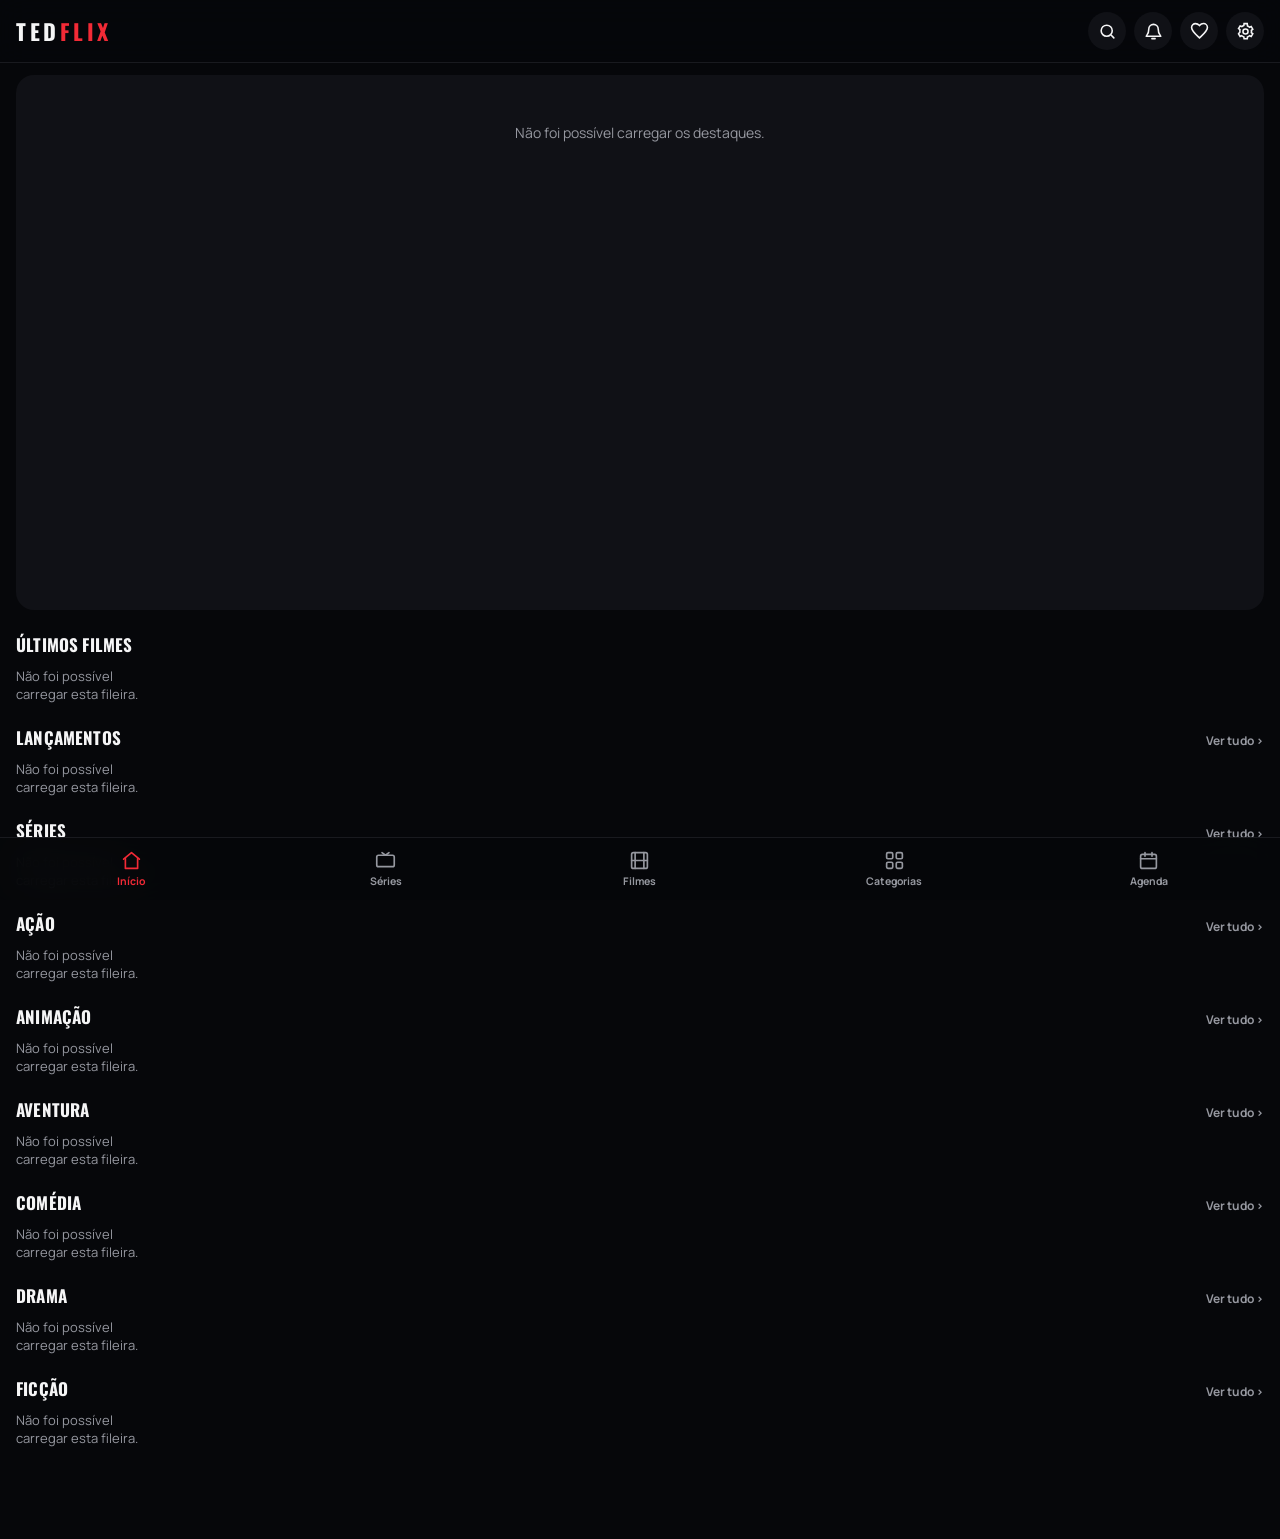
==== app/src/main/assets/tedflix/index.html @ ce9824b5 "fix: preserve active profile and clarify episode auth errors" ====
<!doctype html>
<html lang="pt-BR">
<head>
<meta charset="utf-8" />
<meta name="viewport" content="width=device-width, initial-scale=1, viewport-fit=cover" />
<title>TEDFLIX — Filmes e séries online</title>
<meta name="description" content="Assista filmes e séries online no TEDFLIX: catálogo completo, lançamentos, agenda de episódios e player rápido." />
<meta property="og:title" content="TEDFLIX — Filmes e séries online" />
<meta property="og:description" content="Catálogo completo de filmes e séries, lançamentos e agenda de episódios." />
<meta property="og:type" content="website" />
<meta name="twitter:card" content="summary_large_image" />
<meta name="theme-color" content="#0a0a0c" />
<link rel="icon" href="assets/logo/logo.png" />

<link rel="preconnect" href="https://image.tmdb.org" crossorigin />
<link rel="preconnect" href="https://novelasflix.video" crossorigin />
<link rel="preconnect" href="https://tedtv.onrender.com" crossorigin />
<link rel="preconnect" href="https://fonts.gstatic.com" crossorigin />
<link rel="stylesheet" href="https://fonts.googleapis.com/css2?family=Oswald:wght@500;600;700&family=Manrope:wght@400;500;700;800&display=swap" />
<!-- Player nativo (js/components/player.js): motor hls.js carregado sob demanda direto de cdn.jsdelivr.net -->
<link rel="preconnect" href="https://cdn.jsdelivr.net" crossorigin />

<link rel="stylesheet" href="css/style.css?v=20260820-7" />
</head>
<body>
  <header class="topbar" id="topbar">
    <a class="brand" href="#/" aria-label="TEDFLIX">
      <span>TED</span><b>FLIX</b>
    </a>
    <div class="topbar-acoes">
      <a class="icon-btn" href="#/busca" aria-label="Buscar">
        <svg viewBox="0 0 24 24" aria-hidden="true"><circle cx="11" cy="11" r="7"/><path d="M20 20l-3.2-3.2"/></svg>
      </a>
      <button class="icon-btn" type="button" aria-label="Notificações" title="Notificações" onclick="window.AndroidPlayer?.openNotifications?.()">
        <svg viewBox="0 0 24 24" aria-hidden="true"><path d="M18 9a6 6 0 0 0-12 0c0 7-3 7-3 9h18c0-2-3-2-3-9M10 21h4"/></svg>
        <span id="notif-badge" class="topbar-badge" aria-hidden="true"></span>
      </button>
      <button class="icon-btn" type="button" aria-label="Favoritos" title="Favoritos" onclick="window.AndroidPlayer?.openFavorites?.()">
        <svg viewBox="0 0 24 24" aria-hidden="true"><path d="m12 20-1.4-1.3C5.6 14.2 2 10.9 2 6.9A4.9 4.9 0 0 1 6.9 2c1.9 0 3.7.9 5.1 2.4A6.7 6.7 0 0 1 17.1 2 4.9 4.9 0 0 1 22 6.9c0 4-3.6 7.3-8.6 11.8L12 20Z"/></svg>
        <span id="fav-badge" class="topbar-badge" aria-hidden="true"></span>
      </button>
      <a class="icon-btn" href="#/config" aria-label="Configurações">
        <svg viewBox="0 0 24 24" aria-hidden="true"><circle cx="12" cy="12" r="3.2"/><path d="M19.4 13.5a7.7 7.7 0 0 0 0-3l1.8-1.4-2-3.4-2.1.9a7.7 7.7 0 0 0-2.6-1.5L14.2 2h-4l-.3 2.3a7.7 7.7 0 0 0-2.6 1.5l-2.1-.9-2 3.4 1.8 1.4a7.7 7.7 0 0 0 0 3L3.2 14.9l2 3.4 2.1-.9a7.7 7.7 0 0 0 2.6 1.5l.3 2.3h4l.3-2.3a7.7 7.7 0 0 0 2.6-1.5l2.1.9 2-3.4z"/></svg>
      </a>
    </div>

  </header>

  <main id="app" class="app"></main>

  <nav class="tabbar" id="tabbar"></nav>

  <script type="module" src="js/app.js?v=20260820-7"></script>
</body>
</html>
---- app/src/main/assets/tedflix/css/style.css ----
/* TEDFLIX — design system (vanilla)
   Cinema escuro, acento vermelho quente, tipografia condensada. */

:root {
  --radius: 0.9rem;
  --background: oklch(0.13 0.008 275);
  --foreground: oklch(0.97 0.002 275);
  --surface: oklch(0.18 0.01 275);
  --surface-2: oklch(0.23 0.012 275);
  --muted-foreground: oklch(0.68 0.012 275);
  --primary: oklch(0.62 0.23 25);
  --primary-fg: oklch(0.99 0 0);
  --border: oklch(0.28 0.012 275);
  --gold: oklch(0.83 0.15 85);
  --font-display: "Oswald", ui-sans-serif, system-ui, sans-serif;
  --font-sans: "Manrope", ui-sans-serif, system-ui, sans-serif;
  color-scheme: dark;
}

*,
*::before,
*::after { box-sizing: border-box; }

* { margin: 0; padding: 0; }

html { width: 100%; max-width: 100%; overflow-x: hidden; scroll-behavior: smooth; -webkit-text-size-adjust: 100%; }

body {
  width: 100%; max-width: 100%;
  background: var(--background);
  color: var(--foreground);
  font-family: var(--font-sans);
  -webkit-font-smoothing: antialiased;
  overflow-x: hidden;
  padding-bottom: calc(64px + env(safe-area-inset-bottom));
}

h1, h2, h3 { font-family: var(--font-display); letter-spacing: 0.01em; }
a { color: inherit; text-decoration: none; }
button { font: inherit; color: inherit; background: none; border: 0; cursor: pointer; }
img { display: block; max-width: 100%; }

/* ---------- topo ---------- */
.topbar {
  position: sticky; top: 0; z-index: 40;
  display: flex; align-items: center; justify-content: space-between;
  gap: 12px; width: 100%; min-width: 0; padding: 12px 16px;
  overflow: hidden;
  background: color-mix(in oklab, var(--background) 80%, transparent);
  backdrop-filter: blur(14px);
  border-bottom: 1px solid color-mix(in oklab, var(--border) 60%, transparent);
}
.brand { flex: 0 1 auto; min-width: 0; overflow: hidden; font-family: var(--font-display); font-size: 22px; font-weight: 700; letter-spacing: 0.16em; white-space: nowrap; }
.brand b { color: var(--primary); }
 .icon-btn {
  position: relative; display: grid; place-items: center; width: 38px; height: 38px;
  border-radius: 999px; background: var(--surface);
}

.icon-btn svg { width: 19px; height: 19px; fill: none; stroke: currentColor; stroke-width: 2; stroke-linecap: round; }
.topbar-badge {
  position: absolute; top: -4px; right: -4px; z-index: 1;
  display: none; min-width: 16px; height: 16px; padding: 0 4px;
  align-items: center; justify-content: center;
  border: 2px solid var(--background); border-radius: 999px;
  background: var(--primary); color: #fff;
  font-size: 9px; line-height: 1; font-weight: 800;
  box-sizing: border-box; pointer-events: none;
}
.topbar-badge.visible { display: flex; }

/* ---------- navegação inferior ---------- */
.tabbar {
  position: fixed; left: 0; right: 0; bottom: 0; z-index: 50;
  display: grid; grid-auto-flow: column; grid-auto-columns: 1fr;
  padding: 6px 4px calc(6px + env(safe-area-inset-bottom));
  background: color-mix(in oklab, var(--background) 88%, transparent);
  backdrop-filter: blur(16px);
  border-top: 1px solid color-mix(in oklab, var(--border) 60%, transparent);
}
.tabbar a {
  display: grid; justify-items: center; gap: 3px;
  padding: 6px 2px; font-size: 10.5px; font-weight: 700;
  color: var(--muted-foreground);
}
.tabbar a svg { width: 21px; height: 21px; fill: none; stroke: currentColor; stroke-width: 1.9; stroke-linecap: round; stroke-linejoin: round; }
.tabbar a.active { color: var(--primary); }

/* ---------- layout ---------- */
.app { min-height: 60vh; }
.page { padding-bottom: 28px; }
.pad { padding-inline: 16px; }
.section { margin-top: 22px; }
.section-head {
  display: flex; align-items: baseline; justify-content: space-between;
  gap: 12px; padding: 0 16px 10px;
}
.section-head h2 { font-size: 17px; text-transform: uppercase; }
.section-head a { font-size: 12px; font-weight: 700; color: var(--muted-foreground); }
.page-title { font-size: 24px; text-transform: uppercase; padding: 18px 16px 4px; }
.sub { color: var(--muted-foreground); font-size: 13px; }

/* ---------- rail ---------- */
.rail {
  display: flex; gap: 12px; overflow-x: auto; overflow-y: hidden; padding-inline: 16px;
  scroll-snap-type: x proximity; -webkit-overflow-scrolling: touch;
  overscroll-behavior-x: contain; touch-action: pan-x pan-y;
  cursor: grab; user-select: none; -webkit-user-select: none; scrollbar-width: none;
}
.rail::-webkit-scrollbar { display: none; }
.rail:active { cursor: grabbing; }
.rail > * { scroll-snap-align: start; flex: 0 0 118px; width: 118px; min-width: 0; }
@media (min-width: 700px) { .rail > * { flex-basis: 150px; width: 150px; } }

/* ---------- card ---------- */
.card { display: block; width: 100%; }
.card .thumb {
  position: relative; aspect-ratio: 2 / 3; width: 100%;
  overflow: hidden; border-radius: 12px; background: var(--surface);
}
 .card img { width: 100%; height: 100%; object-fit: cover; opacity: 0; transition: opacity 0.3s; }
 .card img.on { opacity: 1; }
.progress-track {
  position: absolute; left: 7px; right: 7px; bottom: 7px; height: 4px;
  overflow: hidden; border-radius: 99px; background: rgba(255,255,255,.35); z-index: 2;
}
.progress-value {
  display: block; height: 100%; border-radius: inherit; background: var(--primary);
}
.card:active .thumb { transform: scale(0.98); }
.card .nome { margin-top: 6px; font-size: 13px; font-weight: 700; line-height: 1.2; }
.card .meta { font-size: 11px; color: var(--muted-foreground); }
.card .nome, .card .meta { overflow: hidden; text-overflow: ellipsis; white-space: nowrap; }
.badge {
  position: absolute; left: 6px; top: 6px; display: flex; align-items: center; gap: 4px;
  padding: 2px 6px; border-radius: 7px; font-size: 11px; font-weight: 800;
  background: color-mix(in oklab, var(--background) 75%, transparent); backdrop-filter: blur(6px);
}
.badge svg { width: 11px; height: 11px; fill: var(--gold); stroke: none; }

/* ---------- grid ---------- */
.grid {
  display: grid; gap: 14px 10px; padding-inline: 16px;
  grid-template-columns: repeat(auto-fill, minmax(104px, 1fr));
}
.vgrid { position: relative; }
.vgrid-inner { position: absolute; inset-inline: 0; top: 0; }

/* ---------- hero ---------- */
.hero { position: relative; margin: 12px 16px 0; border-radius: 18px; overflow: hidden; aspect-ratio: 16 / 11; background: var(--surface); touch-action: pan-x pan-y; user-select: none; cursor: grab; }
.hero:active { cursor: grabbing; }
@media (min-width: 700px) { .hero { aspect-ratio: 21 / 9; } }
.hero img { position: absolute; inset: 0; width: 100%; height: 100%; object-fit: cover; }
.hero .veil { position: absolute; inset: 0; background: linear-gradient(to top, oklch(0.13 0.008 275 / 0.96) 6%, oklch(0.13 0.008 275 / 0.25) 60%, transparent); }
.hero .info { position: absolute; left: 0; right: 0; bottom: 0; padding: 16px; }
.hero h1 { font-size: 26px; line-height: 1.05; text-transform: uppercase; }
.hero p { margin-top: 6px; font-size: 12.5px; color: var(--muted-foreground); display: -webkit-box; -webkit-line-clamp: 2; -webkit-box-orient: vertical; overflow: hidden; }
.hero .tags { display: flex; gap: 8px; align-items: center; font-size: 11.5px; font-weight: 700; color: var(--muted-foreground); }
.dots { position: absolute; right: 14px; bottom: 18px; display: flex; gap: 5px; }
.dots i { width: 6px; height: 6px; border-radius: 999px; background: oklch(1 0 0 / 0.35); transition: width 0.25s; }
.dots i.on { width: 18px; background: var(--foreground); }

/* ---------- botões ---------- */
.btn {
  display: inline-flex; align-items: center; justify-content: center; gap: 8px;
  padding: 10px 20px; border-radius: 999px; font-weight: 800; font-size: 14px;
  background: var(--foreground); color: var(--background);
}
.btn.primary { background: var(--primary); color: var(--primary-fg); }
.btn.ghost { background: var(--surface-2); color: var(--foreground); }
.btn svg { width: 16px; height: 16px; fill: currentColor; }

.chips { display: flex; gap: 8px; overflow-x: auto; padding: 10px 16px; scrollbar-width: none; }
.chips::-webkit-scrollbar { display: none; }
.chip { flex: 0 0 auto; padding: 7px 14px; border-radius: 999px; background: var(--surface); font-size: 13px; font-weight: 700; }
.chip.on { background: var(--primary); color: var(--primary-fg); }

.input {
  width: 100%; padding: 12px 16px; border-radius: 999px;
  background: var(--surface); border: 1px solid var(--border); color: inherit; font-size: 15px;
}
.input:focus { outline: 2px solid color-mix(in oklab, var(--primary) 70%, transparent); outline-offset: 1px; }

/* ---------- estados ---------- */
.skel {
  background: linear-gradient(100deg, var(--surface) 30%, var(--surface-2) 50%, var(--surface) 70%);
  background-size: 220% 100%; animation: shine 1.3s infinite linear; border-radius: 12px;
}
@keyframes shine { to { background-position: -220% 0; } }
.skel-card { aspect-ratio: 2 / 3; }
.spinner {
  width: 30px; height: 30px; border-radius: 999px;
  border: 2px solid var(--primary); border-top-color: transparent; animation: spin 0.8s linear infinite;
}
@keyframes spin { to { transform: rotate(360deg); } }
.center { display: grid; place-items: center; gap: 12px; padding: 48px 16px; text-align: center; color: var(--muted-foreground); font-size: 14px; }

/* ---------- detalhes ---------- */
.detail-hero { position: relative; aspect-ratio: 16 / 10; background: var(--surface); }
.detail-hero img { position: absolute; inset: 0; width: 100%; height: 100%; object-fit: cover; }
.detail-hero .veil { position: absolute; inset: 0; background: linear-gradient(to top, var(--background) 4%, oklch(0.13 0.008 275 / 0.3) 65%, transparent); }
.back {
  position: absolute; left: 12px; top: 12px; z-index: 5; display: grid; place-items: center;
  width: 36px; height: 36px; border-radius: 999px;
  background: color-mix(in oklab, var(--background) 70%, transparent); backdrop-filter: blur(8px);
}
.back svg { width: 18px; height: 18px; fill: none; stroke: currentColor; stroke-width: 2; stroke-linecap: round; stroke-linejoin: round; }
.detail-body { padding: 0 16px 8px; margin-top: -34px; position: relative; }
.detail-body h1 { font-size: 25px; text-transform: uppercase; line-height: 1.05; }
.facts { display: flex; flex-wrap: wrap; gap: 8px; margin-top: 8px; font-size: 12px; color: var(--muted-foreground); font-weight: 600; }
.desc { margin-top: 12px; font-size: 14px; line-height: 1.55; color: color-mix(in oklab, var(--foreground) 82%, transparent); }
.ep {
  display: flex; gap: 12px; align-items: center; padding: 10px 16px;
}
.ep:active { background: var(--surface); }
.ep .cap { flex: 0 0 116px; aspect-ratio: 16 / 9; border-radius: 10px; overflow: hidden; background: var(--surface); }
.ep .cap img { width: 100%; height: 100%; object-fit: cover; }
.ep .t { font-size: 13.5px; font-weight: 700; }
.ep .d { font-size: 11.5px; color: var(--muted-foreground); }
.ep-progress { height: 4px; width: 100%; margin-top: 7px; overflow: hidden; border-radius: 99px; background: rgba(255,255,255,.3); }
.ep-progress span { display: block; height: 100%; border-radius: inherit; background: var(--primary); }

/* ---------- player ---------- */
.player-wrap { padding: 12px 16px; }
media-player { width: 100%; border-radius: 14px; overflow: hidden; background: #000; }

.grid > *, .vgrid-row > * { min-width: 0; }

/* ---------- ações do topo ---------- */
.topbar-acoes { display: flex; flex: 0 0 auto; min-width: 0; gap: 8px; }
.app, #app, .page { width: 100%; max-width: 100%; min-width: 0; overflow-x: hidden; }

/* ---------- desempenho de rolagem ---------- */
.section { content-visibility: auto; contain-intrinsic-size: 260px; }
.rail { overscroll-behavior-x: contain; }
.thumb img { opacity: 0; transition: opacity .18s ease; }
.thumb img.on { opacity: 1; }

/* ---------- página assistir (cinema) ---------- */
body.imersivo { padding-bottom: 0; overflow: hidden; }
body.imersivo .topbar, body.imersivo .tabbar { display: none; }

.cinema {
  position: relative;
  display: grid;
  place-items: center;
  width: 100%;
  min-height: 100svh;
  background: #000;
}
.cinema .player-wrap { width: 100%; }
.cinema .palco, .cinema video, .cinema media-player, .cinema .video-js { width: 100%; }
.cinema media-player { --media-border-radius: 0; }
.cinema .video-js { background: #000; }

.cinema-back {
  position: absolute; top: max(10px, env(safe-area-inset-top)); left: 12px; z-index: 5;
  display: grid; place-items: center; width: 38px; height: 38px;
  border-radius: 999px; background: rgba(0,0,0,.55); backdrop-filter: blur(8px);
}
.cinema-back svg { width: 20px; height: 20px; fill: none; stroke: #fff; stroke-width: 2; stroke-linecap: round; }

.aviso {
  position: absolute; bottom: 88px; left: 50%; transform: translateX(-50%);
  padding: 8px 14px; border-radius: 999px; font-size: 12.5px; font-weight: 700;
  background: rgba(0,0,0,.7); color: #fff; opacity: 0; pointer-events: none;
  transition: opacity .2s ease; max-width: 88%; text-align: center;
}
.aviso.on { opacity: 1; }

/* controles extras */
.ctrl-extra {
  position: absolute; bottom: max(12px, env(safe-area-inset-bottom)); left: 0; right: 0; z-index: 4;
  display: flex; gap: 8px; justify-content: center; flex-wrap: wrap; padding: 0 10px;
}
.ctrl-btn {
  min-width: 46px; padding: 7px 11px; border-radius: 999px;
  font-size: 12px; font-weight: 800; color: #fff;
  background: rgba(0,0,0,.6); backdrop-filter: blur(8px);
  border: 1px solid rgba(255,255,255,.14);
}
.ctrl-btn:active { transform: scale(.96); }

@media (orientation: landscape) and (max-height: 500px) {
  .ctrl-extra { bottom: 6px; }
  .aviso { bottom: 60px; }
}

/* ---------- player web nativo (player1.js) — estilo Netflix ---------- */
.cinema .player-wrap { padding: 0; width: 100%; }

.tp {
  position: relative;
  width: 100%;
  aspect-ratio: 16 / 9;
  background: #000;
  overflow: hidden;
  outline: none;
  -webkit-user-select: none;
  user-select: none;
}
@media (orientation: landscape) {
  .tp { aspect-ratio: auto; height: 100svh; }
}
.tp-video {
  position: absolute; inset: 0; width: 100%; height: 100%;
  background: #000; object-fit: contain;
}

/* legenda */
.tp-legenda {
  position: absolute; left: 6%; right: 6%; bottom: 108px; z-index: 3;
  text-align: center; color: #fff; font-weight: 700; font-size: 20px;
  line-height: 1.35; text-shadow: 0 2px 6px rgba(0,0,0,.9), 0 0 2px rgba(0,0,0,.9);
  pointer-events: none; white-space: pre-line;
}
@media (max-width: 700px) { .tp-legenda { font-size: 15px; bottom: 92px; } }

/* indicador discreto de buffering (seção 17: não bloqueia controles) */
.tp-buffering {
  position: absolute; inset: 0; z-index: 2; display: grid; place-items: center;
  opacity: 0; pointer-events: none; transition: opacity .15s ease;
}
.tp-buffering.on { opacity: 1; }

/* overlay de erro */
.tp-erro {
  position: absolute; inset: 0; z-index: 6; display: grid; place-items: center; gap: 12px;
  text-align: center; padding: 24px; background: rgba(0,0,0,.72);
}
.tp-erro.oculto { display: none; }
.tp-erro p { max-width: 420px; font-size: 14.5px; color: #fff; }

/* camada de controles */
.tp-ui {
  position: absolute; inset: 0; z-index: 4;
  display: flex; flex-direction: column; justify-content: space-between;
  opacity: 0; pointer-events: none; transition: opacity .22s ease;
  background: linear-gradient(to bottom, rgba(0,0,0,.65) 0%, transparent 22%, transparent 65%, rgba(0,0,0,.75) 100%);
}
.tp-ui.on { opacity: 1; pointer-events: auto; }
.tp[data-estado="ended"] .tp-ui { opacity: 1; pointer-events: auto; }
.tp.tp-sem-cursor { cursor: none; }

.tp-btn {
  display: grid; place-items: center; color: #fff; border-radius: 999px;
  transition: transform .12s ease, background .15s ease;
}
.tp-btn:active { transform: scale(.94); }
.tp-btn.tp-foco { box-shadow: 0 0 0 3px var(--primary); }

/* topo */
.tp-topo {
  display: flex; align-items: center; gap: 12px;
  padding: max(12px, env(safe-area-inset-top)) 16px 0;
}
.tp-back { width: 40px; height: 40px; background: rgba(0,0,0,.4); flex: 0 0 auto; }
.tp-back svg { width: 20px; height: 20px; }
.tp-titulo {
  flex: 1; min-width: 0; color: #fff; font-family: var(--font-display);
  font-size: 16px; font-weight: 600; letter-spacing: .02em;
  overflow: hidden; text-overflow: ellipsis; white-space: nowrap;
}
.tp-topo-extra { display: flex; gap: 8px; flex: 0 0 auto; }
.tp-girar { width: 40px; height: 40px; background: rgba(0,0,0,.4); display: none; }
.tp-girar svg { width: 19px; height: 19px; }
@media (max-width: 900px) { .tp-girar { display: grid; } }

/* centro */
.tp-centro {
  display: flex; align-items: center; justify-content: center; gap: clamp(28px, 9vw, 64px);
  margin: auto 0;
}
.tp-rw, .tp-fw {
  width: 52px; height: 52px; background: rgba(0,0,0,.35);
}
.tp-skiptxt { font-size: 12px; font-weight: 800; letter-spacing: .01em; }
.tp-play.grande {
  width: 76px; height: 76px; background: rgba(0,0,0,.4);
}
.tp-play.grande svg { width: 34px; height: 34px; }
@media (max-width: 500px) {
  .tp-rw, .tp-fw { width: 44px; height: 44px; }
  .tp-play.grande { width: 64px; height: 64px; }
}

/* rodapé */
.tp-rodape { padding: 0 16px max(14px, env(safe-area-inset-bottom)); display: grid; gap: 10px; }
.tp-linha-progresso { display: flex; align-items: center; gap: 10px; }
.tp-tempo { color: #fff; font-size: 12.5px; font-weight: 700; font-variant-numeric: tabular-nums; min-width: 40px; }
.tp-tempo:last-child { text-align: right; }

.tp-progresso {
  position: relative; flex: 1; height: 22px; display: flex; align-items: center; cursor: pointer;
}
.tp-progresso::before {
  content: ""; position: absolute; left: 0; right: 0; height: 4px; border-radius: 999px;
  background: rgba(255,255,255,.28);
}
.tp-progresso-buf, .tp-progresso-tocado {
  position: absolute; left: 0; height: 4px; border-radius: 999px; width: 0%;
}
.tp-progresso-buf { background: rgba(255,255,255,.45); }
.tp-progresso-tocado { background: var(--primary); }
.tp-progresso-alca {
  position: absolute; top: 50%; left: 0%; width: 13px; height: 13px; border-radius: 999px;
  background: var(--primary); transform: translate(-50%, -50%); box-shadow: 0 0 0 3px rgba(0,0,0,.25);
}
.tp-progresso.tp-foco::before { box-shadow: 0 0 0 3px var(--primary); border-radius: 999px; }

.tp-linha-menus { display: flex; gap: 8px; flex-wrap: wrap; }
.tp-menu-btn {
  display: inline-flex; align-items: center; gap: 6px; height: 36px; padding: 0 13px;
  background: rgba(0,0,0,.4); font-size: 12.5px; font-weight: 700; color: #fff; border-radius: 999px;
}
.tp-menu-btn svg { width: 16px; height: 16px; }
.tp-menu-btn.ativo { background: var(--primary); }

/* popup de seleção (áudio / legendas / qualidade / velocidade) */
.tp-popup {
  position: absolute; right: 16px; bottom: 78px; z-index: 5;
  width: min(240px, 62vw); max-height: 46vh; overflow-y: auto;
  background: color-mix(in oklab, var(--surface) 92%, black 20%);
  border: 1px solid var(--border); border-radius: 12px; padding: 8px;
  box-shadow: 0 12px 30px rgba(0,0,0,.5);
}
.tp-popup.oculto { display: none; }
.tp-popup-titulo { font-size: 11.5px; font-weight: 800; text-transform: uppercase; letter-spacing: .06em; color: var(--muted-foreground); padding: 6px 10px; }
.tp-popup-item {
  width: 100%; display: flex; align-items: center; justify-content: space-between; gap: 10px;
  padding: 10px; border-radius: 8px; color: #fff; font-size: 13.5px; font-weight: 600; text-align: left;
}
.tp-popup-item:hover, .tp-popup-item:focus, .tp-popup-item.tp-foco { background: var(--surface-2); outline: none; }
.tp-popup-item.selecionado { color: var(--primary); }
.tp-check svg { width: 15px; height: 15px; }

/* ---------- configurações ---------- */
.cfg { padding: 14px 16px 32px; display: grid; gap: 18px; }
.cfg-titulo { font-size: 24px; text-transform: uppercase; }
.cfg-perfil { display:flex; align-items:center; gap:12px; }
.cfg-avatar { display:grid; place-items:center; width:48px; height:48px; border-radius:50%; background:linear-gradient(135deg,#e50914,#6d0710); color:#fff; font-family:var(--font-display); font-size:24px; font-weight:800; }
.cfg-perfil h2 { margin:0; font-size:18px; }
.cfg-bloco { display: grid; gap: 10px; }
.cfg-bloco h2 { font-size: 17px; text-transform: uppercase; }
.cfg-bloco .sub { font-size: 12.5px; color: var(--muted-foreground); }

.rede {
  padding: 16px; border-radius: var(--radius);
  background: var(--surface); border: 1px solid var(--border);
}
.vel { display: flex; align-items: center; gap: 10px; flex-wrap: wrap; }
.vel-num { font-family: var(--font-display); font-size: 30px; }
.vel-tag {
  padding: 4px 10px; border-radius: 999px; font-size: 11.5px; font-weight: 800;
  background: var(--surface-2); color: var(--muted-foreground);
}
.vel-tag.lenta { background: color-mix(in oklab, var(--primary) 22%, transparent); color: var(--primary); }
.vel-tag.media { background: color-mix(in oklab, var(--gold) 22%, transparent); color: var(--gold); }
.vel-tag.boa, .vel-tag.rapida { background: oklch(0.45 0.13 150 / .28); color: oklch(0.85 0.15 150); }
.rede .btn { justify-self: start; }

.opcoes { display: grid; gap: 8px; }
.opcao {
  display: grid; grid-template-columns: 20px 1fr; gap: 10px; align-items: start;
  padding: 12px; text-align: left; border-radius: var(--radius);
  background: var(--surface); border: 1px solid var(--border);
}
.opcao strong { display: block; font-size: 14px; }
.opcao small { display: block; margin-top: 2px; font-size: 12px; color: var(--muted-foreground); }
.opcao .marca {
  width: 18px; height: 18px; margin-top: 2px; border-radius: 999px;
  border: 2px solid var(--border);
}
.opcao.sel { border-color: var(--primary); }
.opcao.sel .marca { border-color: var(--primary); background: var(--primary); box-shadow: inset 0 0 0 3px var(--background); }

/* ---------- configurações Tedflix ---------- */
.cfg-shell { width: 100%; max-width: 920px; min-width: 0; margin: 0 auto; padding: 8px 16px 36px; overflow-x: hidden; overflow-y: visible; }
.cfg-screen-head { display: flex; align-items: center; justify-content: space-between; gap: 8px; width: 100%; min-width: 0; min-height: 48px; margin: 4px 0; overflow: hidden; }
.cfg-screen-head-left { display: flex; align-items: center; flex: 1 1 auto; min-width: 0; gap: 10px; overflow: hidden; }
.cfg-screen-head h1 { flex: 1 1 auto; min-width: 0; max-width: 100%; overflow: hidden; font-size: clamp(24px, 5vw, 36px); text-overflow: ellipsis; text-transform: uppercase; white-space: nowrap; line-height: 1; }
.cfg-screen-head .cfg-back { flex: 0 0 40px; }
.cfg-back, .cfg-head-action { display: inline-grid; place-items: center; min-width: 40px; width: 40px; height: 40px; border-radius: 50%; }
.cfg-back { flex: 0 0 40px; padding: 0; background: rgba(255,255,255,.15); border: 1px solid rgba(255,255,255,.28); color: #fff; overflow: hidden; appearance: none; }
.cfg-back:active { background: rgba(255,255,255,.25); transform: scale(.96); }
.cfg-back-glyph { display: grid !important; place-items: center; width: 22px; height: 22px; color: #fff !important; font-size: inherit; line-height: 1; transform: none; }
.cfg-back-glyph svg { display: block; width: 22px; height: 22px; fill: none; stroke: currentColor; stroke-width: 2.2; stroke-linecap: round; stroke-linejoin: round; }
.cfg-head-action { flex: 0 1 auto; min-width: 0; max-width: 30%; padding: 0 8px; overflow: hidden; color: var(--primary); font-size: clamp(14px, 3vw, 20px); font-weight: 800; text-overflow: ellipsis; white-space: nowrap; }
.cfg-lead { margin: 0 0 16px; color: var(--muted-foreground); font-size: 13px; line-height: 1.45; }
.cfg-account-hero { overflow: hidden; margin: 8px 0 16px; border: 1px solid var(--border); border-radius: 22px; background: linear-gradient(145deg, color-mix(in oklab, var(--surface) 94%, #000), var(--surface)); box-shadow: 0 18px 42px rgba(0,0,0,.16); }
.cfg-account-profile { display: flex; align-items: center; gap: 14px; width: 100%; min-width: 0; padding: 18px; text-align: left; }
.cfg-account-avatar-wrap { position: relative; flex: 0 0 auto; width: 104px; height: 104px; padding: 5px; border-radius: 50%; background: radial-gradient(circle at 30% 25%, #6334c7, #1f153a 68%, #101117); }
.cfg-account-avatar { width: 100%; height: 100%; object-fit: contain; border-radius: 50%; }
.cfg-camera, .cfg-editor-camera { display: grid; place-items: center; width: 30px; height: 30px; border: 2px solid var(--background); border-radius: 50%; background: var(--primary); color: #fff; }
.cfg-camera { position: absolute; right: -3px; bottom: 2px; }
.cfg-camera svg, .cfg-editor-camera svg { width: 16px; height: 16px; fill: none; stroke: currentColor; stroke-width: 1.8; }
.cfg-account-copy { display: flex; flex-direction: column; align-items: flex-start; gap: 5px; min-width: 0; flex: 1; }
.cfg-account-copy strong { font-size: 25px; line-height: 1.05; }
.cfg-account-copy small { color: var(--muted-foreground); font-size: 12px; }
.cfg-pill { padding: 4px 9px; border: 1px solid color-mix(in oklab, var(--primary) 70%, transparent); border-radius: 999px; color: var(--primary) !important; background: color-mix(in oklab, var(--primary) 14%, transparent); font-weight: 800; }
.cfg-account-profile > .cfg-chevron { flex: 0 0 auto; }
.cfg-account-status { display: flex; align-items: flex-start; flex-wrap: wrap; gap: 8px 16px; margin: 0 18px; padding: 15px 0 17px; border-top: 1px solid var(--border); }
.cfg-account-status-title { min-width: 108px; font-weight: 800; font-size: 13px; }
.cfg-account-status p { color: var(--muted-foreground); font-size: 12px; line-height: 1.4; }
.cfg-status-dot { display: inline-block; width: 9px; height: 9px; margin-right: 6px; border-radius: 50%; background: #40d76a; box-shadow: 0 0 0 4px rgba(64,215,106,.12); }
.cfg-card { margin: 12px 0; overflow: hidden; border: 1px solid var(--border); border-radius: 18px; background: color-mix(in oklab, var(--surface) 92%, #000); }
.cfg-card-group { padding: 0; }
.cfg-group-label { padding: 15px 18px 7px; color: var(--foreground); font-size: 13px; font-weight: 800; text-transform: uppercase; letter-spacing: .04em; }
.cfg-row { display: flex; align-items: center; gap: 14px; width: 100%; min-height: 72px; padding: 13px 17px; border-top: 1px solid color-mix(in oklab, var(--border) 72%, transparent); text-align: left; }
.cfg-row:first-of-type { border-top: 0; }
.cfg-row:active, .cfg-manage-row:active { background: var(--surface-2); }
.cfg-row-icon { display: grid; place-items: center; flex: 0 0 auto; width: 27px; height: 27px; color: var(--primary); }
.cfg-row-icon svg, .cfg-colored svg { width: 26px; height: 26px; fill: none; stroke: currentColor; stroke-width: 1.8; stroke-linecap: round; stroke-linejoin: round; }
.cfg-row-copy { display: flex; flex: 1; min-width: 0; flex-direction: column; gap: 3px; }
.cfg-row-copy strong { font-size: 16px; }
.cfg-row-copy small { color: var(--muted-foreground); font-size: 12px; line-height: 1.3; }
.cfg-chevron { display: grid; place-items: center; flex: 0 0 auto; width: 18px; color: var(--muted-foreground); }
.cfg-chevron svg { width: 19px; height: 19px; fill: none; stroke: currentColor; stroke-width: 2; stroke-linecap: round; stroke-linejoin: round; }
.cfg-wide-button { display: flex; align-items: center; justify-content: center; width: calc(100% - 30px); min-height: 46px; margin: 0 15px 15px; padding: 10px 16px; border-radius: 999px; background: var(--surface-2); font-weight: 800; }
.cfg-wide-button:active, .cfg-save-button:active, .cfg-modal-danger:active { transform: scale(.985); }
.cfg-card-title-line { display: flex; align-items: center; gap: 12px; width: 100%; min-width: 0; padding: 17px 17px 4px; }
.cfg-card-title-line > div { min-width: 0; flex: 1 1 120px; }
.cfg-card-title-line h2, .cfg-form-heading h2 { font-size: 17px; }
.cfg-section-sub { color: var(--muted-foreground); font-size: 12px; line-height: 1.42; }
.cfg-network-card { padding-bottom: 1px; }
.cfg-network-card > .cfg-section-sub { padding: 0 17px 10px 56px; }
.cfg-network-badge { display: flex; flex-direction: column; align-items: flex-end; margin-left: auto; white-space: nowrap; }
.cfg-network-value { font-size: 14px; }
.vel-tag { min-height: 14px; color: #52dc75; font-size: 11px; font-weight: 800; }
.vel-tag.lenta { color: #ff9b75; }
.vel-tag.media { color: #ffd56a; }
.vel-tag.desconhecida { color: var(--muted-foreground); }
.cfg-colored.green { color: #4cdd7a; }
.cfg-colored.purple { color: #9a50ff; }
.cfg-colored.red { color: var(--primary); }
.cfg-settings-section { margin: 16px 0 22px; }
.cfg-settings-section h2 { font-size: 20px; text-transform: uppercase; }
.cfg-settings-section > .cfg-section-sub { margin: 5px 0 10px; }
.cfg-choice-list { display: grid; gap: 9px; }
.cfg-choice { display: flex; align-items: center; gap: 13px; width: 100%; min-height: 76px; padding: 14px 16px; border: 1px solid var(--border); border-radius: 17px; background: var(--surface); text-align: left; }
.cfg-choice.selected { border-color: var(--primary); box-shadow: 0 0 0 1px color-mix(in oklab, var(--primary) 40%, transparent) inset; }
.cfg-radio { display: grid; place-items: center; flex: 0 0 auto; width: 22px; height: 22px; border: 2px solid color-mix(in oklab, var(--foreground) 22%, transparent); border-radius: 50%; }
.cfg-choice.selected .cfg-radio { border-color: var(--primary); box-shadow: inset 0 0 0 5px var(--surface), inset 0 0 0 10px var(--primary); }
.cfg-choice-copy { display: flex; flex-direction: column; gap: 4px; }
.cfg-choice-copy strong { font-size: 15px; }
.cfg-choice-copy small { color: var(--muted-foreground); font-size: 12px; }
.cfg-info-card { display: flex; align-items: center; gap: 12px; padding: 15px; color: var(--muted-foreground); }
.cfg-info-card p { font-size: 12px; line-height: 1.45; }
.cfg-profiles-grid { display: grid; grid-template-columns: repeat(auto-fit, minmax(104px, 1fr)); gap: 18px 10px; align-items: start; margin: 22px 0; }
.cfg-profile-mini, .cfg-profile-add { position: relative; display: grid; justify-items: center; gap: 8px; min-width: 0; text-align: center; }
.cfg-profile-mini { padding: 3px; }
.cfg-profile-mini-avatar { width: min(21vw, 112px); height: min(21vw, 112px); object-fit: contain; border-radius: 50%; border: 2px solid transparent; background: #24262a; }
.cfg-profile-mini.selected .cfg-profile-mini-avatar { border-color: var(--primary); box-shadow: 0 0 0 5px color-mix(in oklab, var(--primary) 12%, transparent); }
.cfg-profile-mini > span:not(.cfg-profile-check), .cfg-profile-add strong { overflow: hidden; max-width: 100%; font-size: 13px; text-overflow: ellipsis; white-space: nowrap; }
.cfg-profile-check { position: absolute; top: -5px; right: 2px; display: grid; place-items: center; width: 26px; height: 26px; border: 2px solid var(--background); border-radius: 50%; background: var(--primary); color: #fff; font-style: normal; font-size: 15px; font-weight: 900; }
.cfg-add-circle { display: grid; place-items: center; width: min(21vw, 112px); height: min(21vw, 112px); border: 1px dashed color-mix(in oklab, var(--foreground) 45%, transparent); border-radius: 50%; color: var(--foreground); }
.cfg-add-circle svg { width: 33px; height: 33px; fill: none; stroke: currentColor; stroke-width: 1.5; }
.cfg-add-circle.small { width: 50px; height: 50px; }
.cfg-add-circle.small svg { width: 25px; height: 25px; }
.cfg-profile-manage { margin-top: 4px; }
.cfg-manage-list { margin-top: 20px; }
.cfg-manage-row { display: flex; align-items: center; gap: 13px; min-height: 72px; padding: 9px 15px; border-bottom: 1px solid color-mix(in oklab, var(--border) 75%, transparent); }
.cfg-manage-avatar { flex: 0 0 auto; width: 49px; height: 49px; object-fit: contain; border-radius: 50%; background: #24262a; }
.cfg-manage-copy { display: flex; flex: 1; flex-direction: column; gap: 4px; min-width: 0; }
.cfg-manage-copy strong { overflow: hidden; font-size: 15px; text-overflow: ellipsis; white-space: nowrap; }
.cfg-manage-copy small { color: var(--muted-foreground); font-size: 12px; }
.cfg-icon-button { display: grid; place-items: center; width: 40px; height: 40px; border-radius: 50%; background: var(--surface-2); color: var(--foreground); }
.cfg-icon-button svg { width: 20px; height: 20px; fill: none; stroke: currentColor; stroke-width: 1.8; stroke-linecap: round; stroke-linejoin: round; }
.cfg-manage-add { display: flex; align-items: center; gap: 14px; width: 100%; min-height: 75px; padding: 11px 15px; color: var(--primary); text-align: left; }
.cfg-manage-add:active { background: var(--surface-2); }
.cfg-manage-add strong { font-size: 15px; }
.cfg-avatar-grid { display: grid; grid-template-columns: repeat(3, minmax(0, 1fr)); gap: 14px 16px; max-width: 440px; margin: 22px auto 26px; }
.cfg-avatar-option { position: relative; display: grid; place-items: center; padding: 4px; border: 2px solid transparent; border-radius: 50%; background: #24262a; }
.cfg-avatar-option.selected { border-color: var(--primary); box-shadow: 0 0 0 4px color-mix(in oklab, var(--primary) 12%, transparent); }
.cfg-picker-avatar { width: 100%; aspect-ratio: 1; object-fit: contain; border-radius: 50%; }
.cfg-avatar-check { position: absolute; right: -3px; top: -4px; display: grid; place-items: center; width: 23px; height: 23px; border: 2px solid var(--background); border-radius: 50%; background: var(--primary); color: #fff; font-size: 13px; font-weight: 900; }
.cfg-cancel-button { display: flex; align-items: center; justify-content: center; width: 100%; min-height: 48px; border-top: 1px solid var(--border); color: var(--foreground); font-weight: 800; }
.cfg-profile-editor { display: flex; flex-direction: column; align-items: stretch; width: 100%; max-width: 520px; min-width: 0; margin: 9px auto 0; overflow: visible; }
.cfg-editor-preview { position: relative; align-self: center; width: 176px; height: 176px; margin: 4px auto 22px; padding: 5px; border-radius: 50%; background: radial-gradient(circle at 28% 24%, #7035d2, #1f153a 70%, #101117); cursor: pointer; }
.cfg-editor-avatar { width: 100%; height: 100%; object-fit: contain; border-radius: 50%; }
.cfg-editor-camera { position: absolute; right: 0; bottom: 7px; width: 38px; height: 38px; }
.cfg-editor-camera svg { width: 20px; height: 20px; }
.cfg-field-label { margin: 4px 0 7px; color: var(--muted-foreground); font-size: 12px; font-weight: 800; }
.cfg-field { display: block; width: 100%; max-width: 100%; min-width: 0; margin-bottom: 10px; background: var(--surface); }
.cfg-avatar-strip { display: flex; gap: 9px; width: 100%; min-width: 0; max-width: 100%; overflow-x: auto; overflow-y: hidden; padding: 6px 2px 10px; scrollbar-width: none; -webkit-overflow-scrolling: touch; overscroll-behavior-x: contain; touch-action: pan-x; }
.cfg-avatar-strip::-webkit-scrollbar { display: none; }
.cfg-strip-option { flex: 0 0 58px; padding: 2px; border: 2px solid transparent; border-radius: 50%; background: #24262a; }
.cfg-strip-option.selected { border-color: var(--primary); }
.cfg-strip-avatar { width: 50px; height: 50px; object-fit: contain; border-radius: 50%; }
.cfg-save-button { display: flex; align-items: center; justify-content: center; width: 100%; max-width: 100%; min-width: 0; min-height: 50px; margin-top: 15px; border-radius: 999px; background: var(--primary); color: #fff; font-weight: 900; }
.cfg-delete-link { display: flex; align-items: center; justify-content: center; width: 100%; min-height: 44px; margin-top: 8px; color: var(--primary); font-size: 13px; font-weight: 800; }
.cfg-form-card { display: flex; flex-direction: column; gap: 10px; padding: 17px; }
.cfg-form-heading { display: flex; align-items: center; gap: 12px; margin-bottom: 6px; }
.cfg-feedback { min-height: 18px; font-size: 12px; }
.cfg-feedback.success { color: #55db7a; }
.cfg-feedback.error { color: #ff7c7c; }
.cfg-modal-backdrop { position: fixed; inset: 0; z-index: 100; display: grid; place-items: center; padding: 20px; background: rgba(0,0,0,.7); backdrop-filter: blur(8px); animation: cfg-fade-in .18s ease-out; }
.cfg-confirm-modal { width: min(100%, 420px); padding: 21px 17px 16px; border: 1px solid var(--border); border-radius: 22px; background: #0d0e14; box-shadow: 0 24px 80px rgba(0,0,0,.55); text-align: center; animation: cfg-modal-in .22s ease-out; }
.cfg-danger-icon { display: grid; place-items: center; width: 47px; height: 47px; margin: 0 auto 10px; border-radius: 50%; background: color-mix(in oklab, var(--primary) 12%, transparent); color: var(--primary); }
.cfg-danger-icon svg { width: 25px; height: 25px; fill: none; stroke: currentColor; stroke-width: 1.9; stroke-linecap: round; stroke-linejoin: round; }
.cfg-confirm-modal h2 { font-size: 20px; }
.cfg-confirm-modal p { margin: 6px 0 17px; color: var(--muted-foreground); font-size: 13px; }
.cfg-modal-actions { display: grid; grid-template-columns: 1fr 1fr; gap: 11px; }
.cfg-modal-secondary, .cfg-modal-danger { min-height: 44px; border-radius: 999px; font-weight: 800; }
.cfg-modal-secondary { background: var(--surface-2); }
.cfg-modal-danger { background: var(--primary); color: #fff; }
.cfg-toast { position: fixed; left: 50%; bottom: calc(78px + env(safe-area-inset-bottom)); z-index: 120; max-width: min(90vw, 420px); padding: 11px 16px; transform: translateX(-50%); border: 1px solid var(--border); border-radius: 999px; background: #171820; box-shadow: 0 13px 42px rgba(0,0,0,.45); color: var(--foreground); font-size: 12px; font-weight: 800; text-align: center; animation: cfg-toast-in .2s ease-out; }
.cfg-toast.error { border-color: color-mix(in oklab, var(--primary) 65%, transparent); }
@keyframes cfg-fade-in { from { opacity: 0; } to { opacity: 1; } }
@keyframes cfg-modal-in { from { opacity: 0; transform: translateY(10px) scale(.97); } to { opacity: 1; transform: translateY(0) scale(1); } }
@keyframes cfg-toast-in { from { opacity: 0; transform: translate(-50%, 10px); } to { opacity: 1; transform: translate(-50%, 0); } }
@media (max-width: 380px) {
  html, body, #app, .app, .page { max-width: 100%; overflow-x: hidden; }
  .topbar { gap: 6px; padding-inline: 10px; }
  .brand { font-size: 20px; letter-spacing: .12em; }
  .topbar-acoes { gap: 6px; }
  .icon-btn { width: 36px; height: 36px; }
  .cfg-shell { padding-inline: 12px; }
  .cfg-screen-head { gap: 4px; }
  .cfg-screen-head-left { gap: 4px; }
  .cfg-screen-head h1 { font-size: clamp(18px, 5.8vw, 22px); letter-spacing: -.01em; }
  .cfg-head-action { max-width: 30%; min-width: 0; padding-inline: 3px; font-size: 12px; }
  .cfg-account-avatar-wrap { width: 86px; height: 86px; }
  .cfg-account-profile { gap: 9px; padding: 14px 12px; }
  .cfg-account-copy strong { font-size: 20px; }
  .cfg-editor-preview { width: min(48vw, 176px); height: min(48vw, 176px); }
  .cfg-save-button, .cfg-wide-button { min-height: 46px; }
}
@media (min-width: 620px) {
  .cfg-shell { padding-inline: 28px; }
  .cfg-account-profile { padding: 22px 26px; }
  .cfg-account-status { margin-inline: 26px; }
  .cfg-profiles-grid { grid-template-columns: repeat(5, 1fr); gap: 20px; }
  .cfg-profile-mini-avatar, .cfg-add-circle { width: 124px; height: 124px; }
  .cfg-avatar-grid { grid-template-columns: repeat(5, minmax(0, 1fr)); max-width: 560px; gap: 17px; }
}


/* ---------- correção definitiva de viewport das configurações ---------- */
html, body, #app, .app, .page, .cfg, .cfg-shell {
  width: 100%;
  max-width: 100%;
  min-width: 0;
  box-sizing: border-box;
}

.cfg-shell {
  display: block;
  padding-inline: clamp(12px, 4vw, 24px);
  overflow-x: clip;
  overflow-y: visible;
}

.cfg-screen-head,
.cfg-screen-head-left,
.cfg-profile-editor,
.cfg-form-card,
.cfg-settings-section,
.cfg-card,
.cfg-row,
.cfg-choice,
.cfg-account-profile {
  width: 100%;
  max-width: 100%;
  min-width: 0;
  box-sizing: border-box;
}

.cfg-screen-head {
  overflow: hidden;
}

.cfg-screen-head-left {
  overflow: hidden;
}

.cfg-screen-head h1 {
  min-width: 0;
  max-width: 100%;
}

.cfg-head-action {
  flex: 0 1 auto;
  width: auto;
  max-width: min(30vw, 96px);
  min-width: 0;
  padding-inline: 6px;
  overflow: hidden;
  text-overflow: ellipsis;
}

.cfg-screen-head .cfg-back {
  position: relative;
  display: grid;
  place-items: center;
  flex: 0 0 40px;
  width: 40px;
  min-width: 40px;
  height: 40px;
  padding: 0;
  color: #fff !important;
  background: rgba(255,255,255,.15);
  border: 1px solid rgba(255,255,255,.28);
  border-radius: 50%;
  overflow: hidden;
  appearance: none;
}

.cfg-back-glyph {
  display: grid !important;
  place-items: center;
  width: 22px;
  height: 22px;
  color: #fff !important;
  font-size: inherit;
  line-height: 1;
  transform: none;
}

.cfg-back-glyph svg {
  display: block;
  width: 22px;
  height: 22px;
  fill: none;
  stroke: currentColor;
  stroke-width: 2.2;
  stroke-linecap: round;
  stroke-linejoin: round;
}

.cfg-profile-editor {
  width: 100%;
  max-width: 760px;
  margin-inline: auto;
  overflow: visible;
}

.cfg-field,
.cfg-save-button,
.cfg-wide-button,
.cfg-delete-link {
  box-sizing: border-box;
  max-width: 100%;
}

.cfg-avatar-strip {
  display: flex;
  flex-wrap: nowrap;
  width: 100%;
  min-width: 0;
  max-width: 100%;
  overflow-x: auto;
  overflow-y: hidden;
  overscroll-behavior-x: contain;
  touch-action: pan-x;
  -webkit-overflow-scrolling: touch;
}

.cfg-strip-option {
  flex: 0 0 58px;
  width: 58px;
  min-width: 58px;
}

@media (max-width: 430px) {
  .cfg-shell { padding-inline: 12px; }
  .cfg-screen-head { gap: 6px; min-height: 60px; }
  .cfg-screen-head-left { gap: 7px; }
  .cfg-screen-head h1 { font-size: clamp(22px, 7vw, 30px); }
  .cfg-head-action { max-width: 24vw; padding-inline: 2px; font-size: 15px; }
  .cfg-screen-head .cfg-back { flex-basis: 40px; width: 40px; min-width: 40px; height: 40px; }
  .cfg-back-glyph { width: 22px; height: 22px; }
  .cfg-editor-preview { width: min(52vw, 176px); height: min(52vw, 176px); }
  .cfg-form-card { padding-inline: 14px; }
}

@media (min-width: 700px) {
  .cfg-shell { padding-inline: 28px; }
}


/* Rolagem vertical dedicada para Configurações; evita conteúdo escondido pela tabbar. */
.cfg-shell {
  min-height: calc(100dvh - 118px);
  max-height: none;
  overflow-x: hidden;
  overflow-y: visible;
  overscroll-behavior-y: auto;
  padding-bottom: calc(116px + env(safe-area-inset-bottom));
}

.cfg-profile-editor,
.cfg-avatar-grid,
.cfg-form-card {
  overflow: visible;
}

.cfg-field {
  flex: 0 1 auto;
  min-width: 0 !important;
}
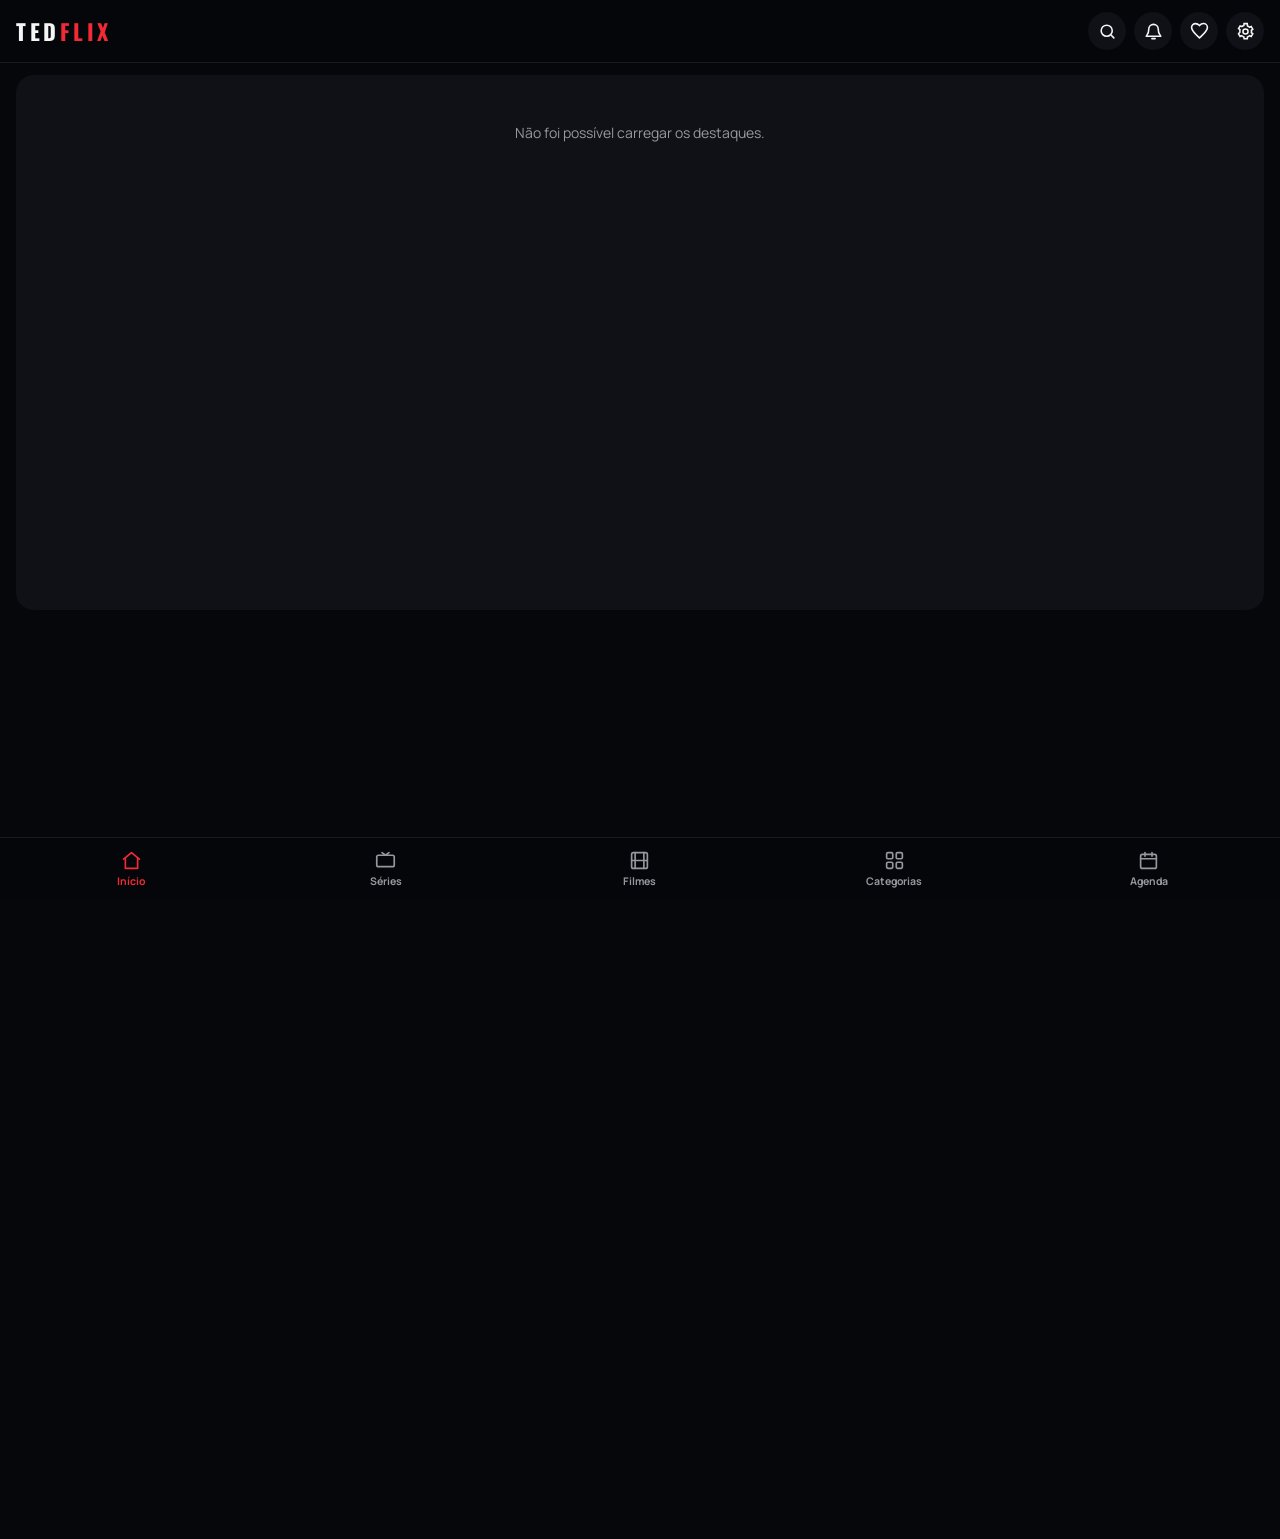
==== commit fc4ccddd: "fix: restore working HLS player flow" ====
--- a/app/src/main/assets/tedflix/index.html
+++ b/app/src/main/assets/tedflix/index.html
@@ -20,7 +20,7 @@
 <!-- Player nativo (js/components/player.js): motor hls.js carregado sob demanda direto de cdn.jsdelivr.net -->
 <link rel="preconnect" href="https://cdn.jsdelivr.net" crossorigin />
 
-<link rel="stylesheet" href="css/style.css?v=20260820-7" />
+<link rel="stylesheet" href="css/style.css?v=20260820-9" />
 </head>
 <body>
   <header class="topbar" id="topbar">
@@ -50,6 +50,6 @@
 
   <nav class="tabbar" id="tabbar"></nav>
 
-  <script type="module" src="js/app.js?v=20260820-7"></script>
+  <script type="module" src="js/app.js?v=20260820-9"></script>
 </body>
 </html>
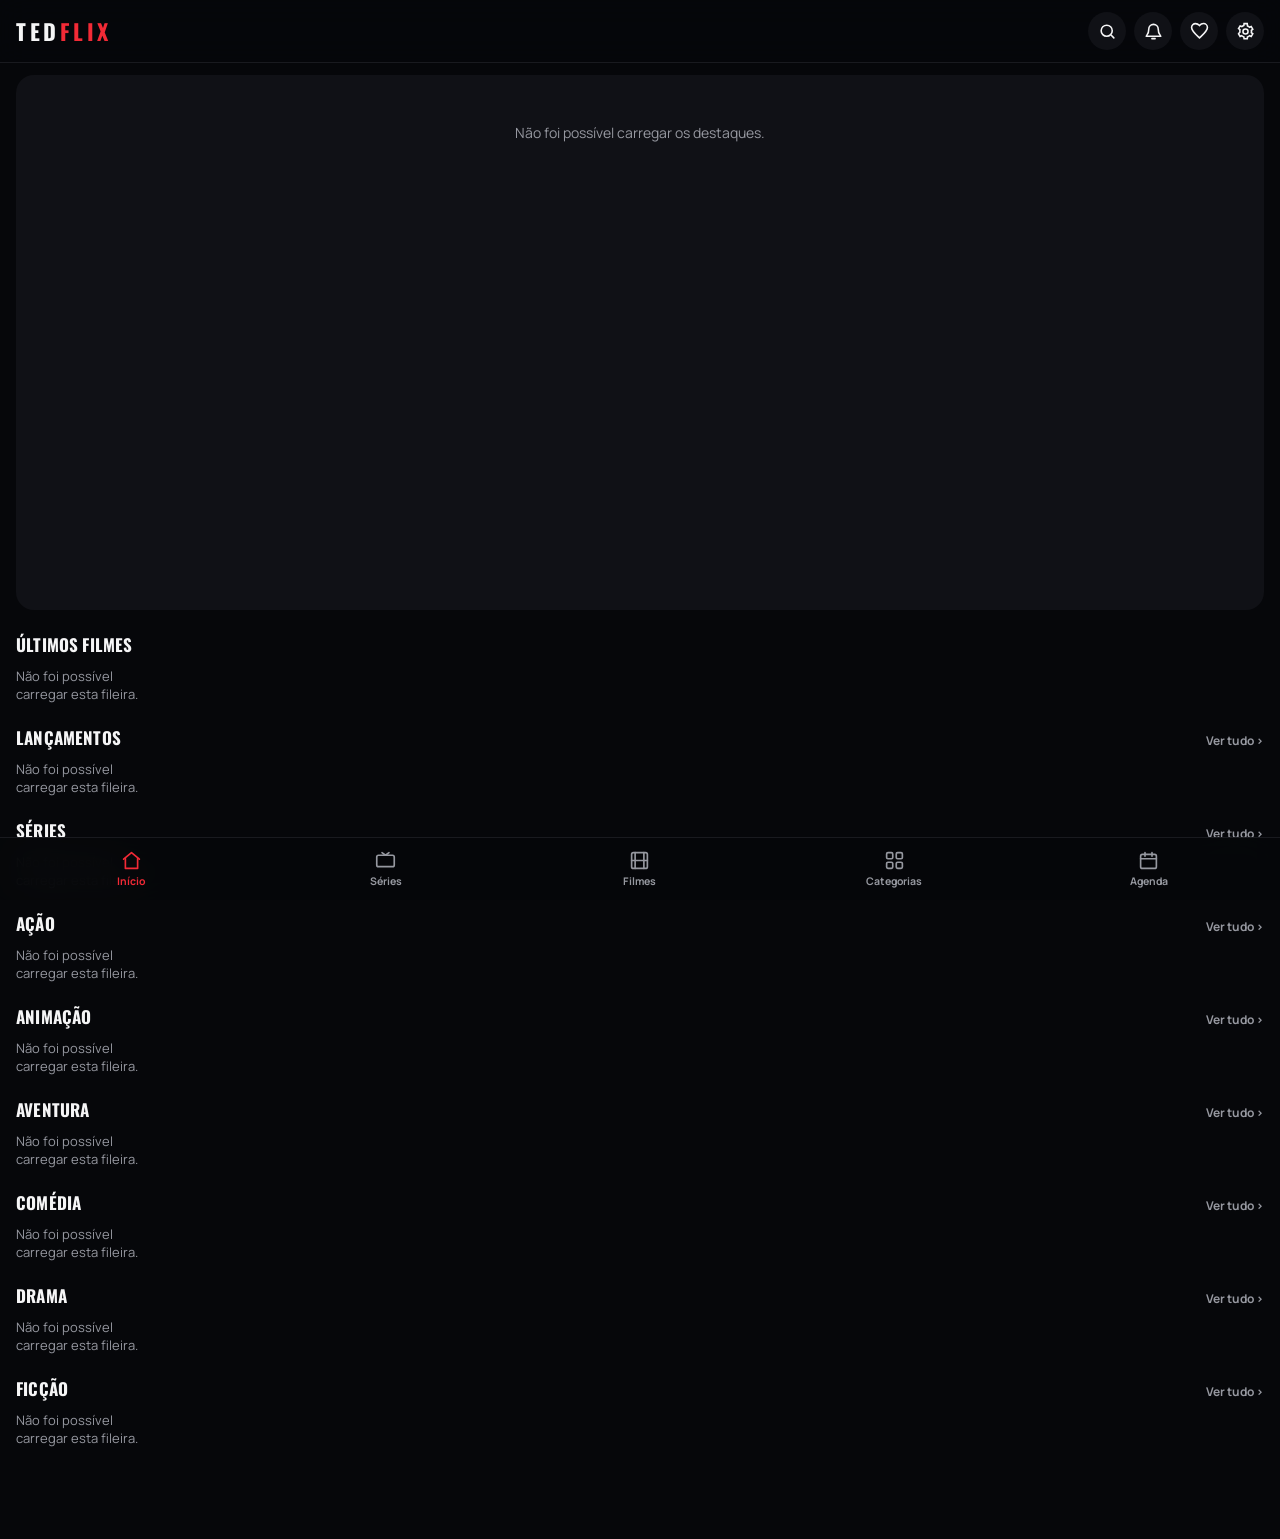
==== commit bf652742: "fix: disable WebView zoom in Android app" ====
--- a/app/src/main/assets/tedflix/index.html
+++ b/app/src/main/assets/tedflix/index.html
@@ -2,7 +2,7 @@
 <html lang="pt-BR">
 <head>
 <meta charset="utf-8" />
-<meta name="viewport" content="width=device-width, initial-scale=1, viewport-fit=cover" />
+<meta name="viewport" content="width=device-width, initial-scale=1, maximum-scale=1, minimum-scale=1, user-scalable=no, viewport-fit=cover" />
 <title>TEDFLIX — Filmes e séries online</title>
 <meta name="description" content="Assista filmes e séries online no TEDFLIX: catálogo completo, lançamentos, agenda de episódios e player rápido." />
 <meta property="og:title" content="TEDFLIX — Filmes e séries online" />
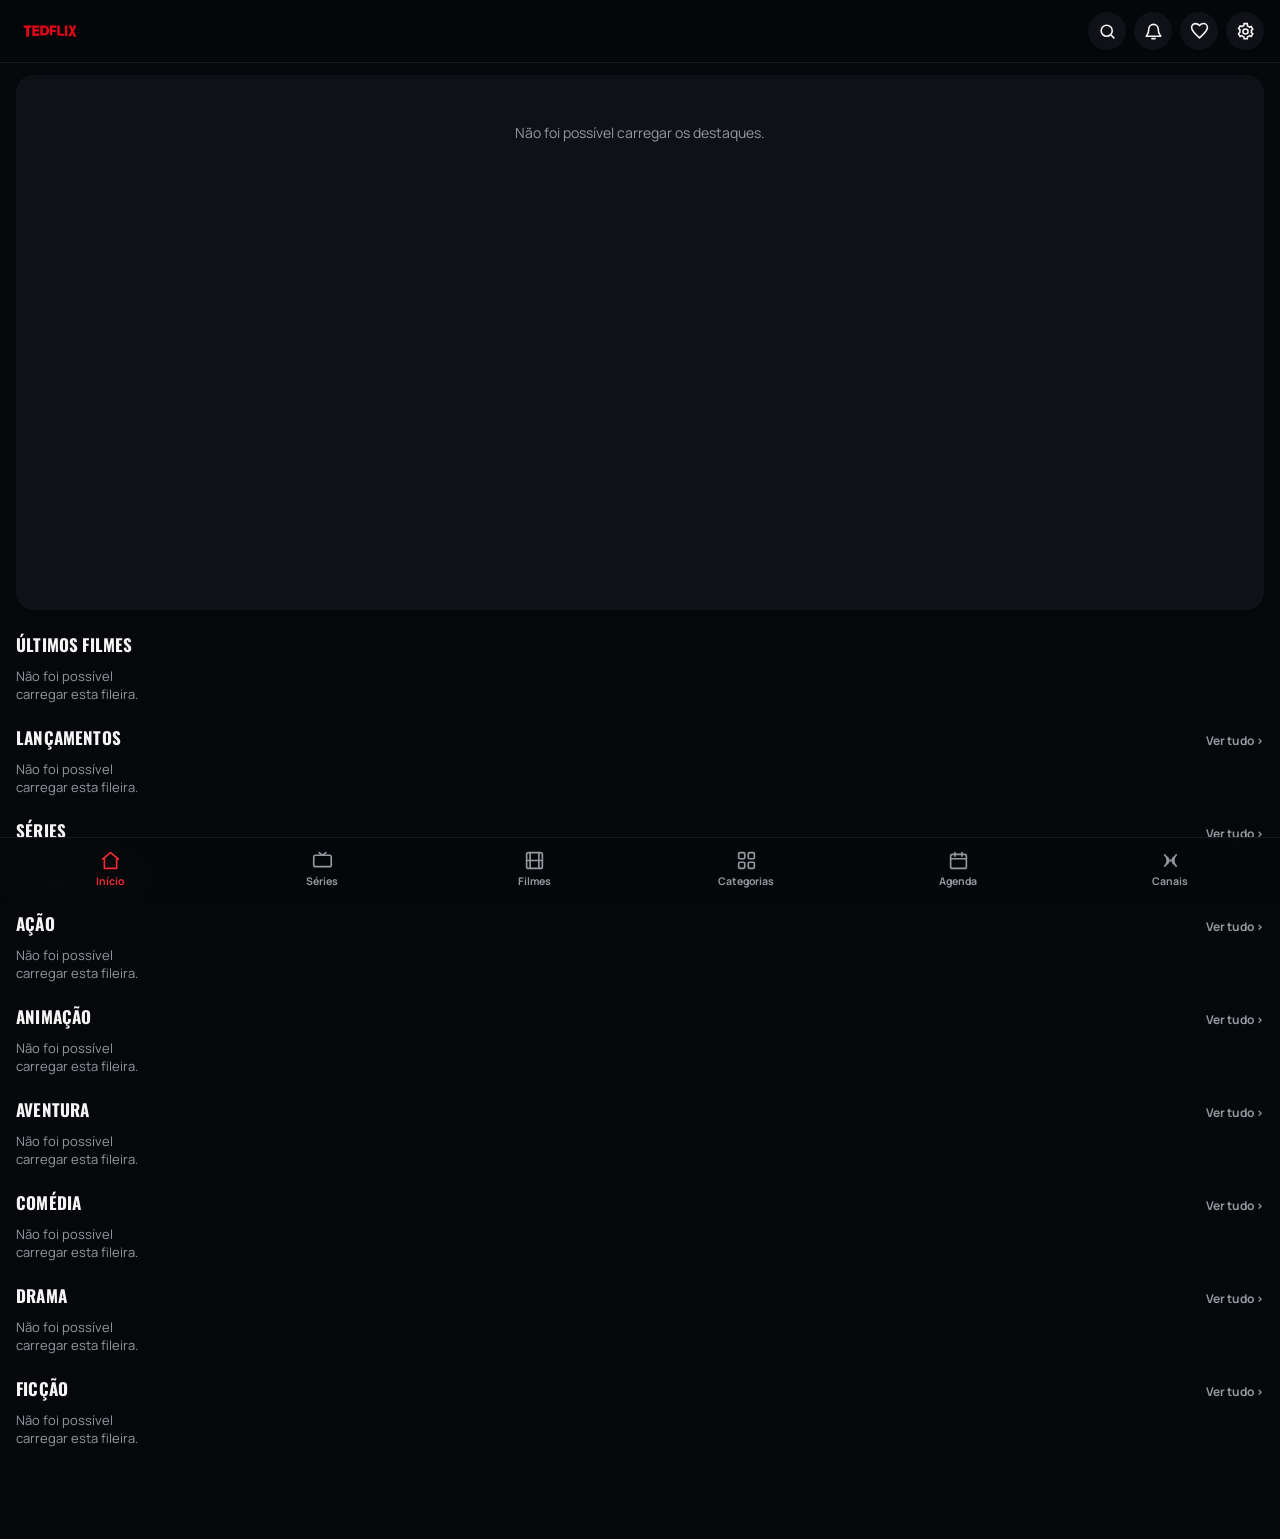
==== commit 757f51ea: "feat: finalize Tedflix channels and branding" ====
--- a/app/src/main/assets/tedflix/index.html
+++ b/app/src/main/assets/tedflix/index.html
@@ -20,12 +20,12 @@
 <!-- Player nativo (js/components/player.js): motor hls.js carregado sob demanda direto de cdn.jsdelivr.net -->
 <link rel="preconnect" href="https://cdn.jsdelivr.net" crossorigin />
 
-<link rel="stylesheet" href="css/style.css?v=20260820-9" />
+<link rel="stylesheet" href="css/style.css?v=20260825-1" />
 </head>
 <body>
   <header class="topbar" id="topbar">
     <a class="brand" href="#/" aria-label="TEDFLIX">
-      <span>TED</span><b>FLIX</b>
+      <img src="assets/logo/logo.png" alt="TEDFLIX" />
     </a>
     <div class="topbar-acoes">
       <a class="icon-btn" href="#/busca" aria-label="Buscar">
@@ -50,6 +50,6 @@
 
   <nav class="tabbar" id="tabbar"></nav>
 
-  <script type="module" src="js/app.js?v=20260820-9"></script>
+  <script type="module" src="js/app.js?v=20260825-1"></script>
 </body>
 </html>
--- a/app/src/main/assets/tedflix/css/style.css
+++ b/app/src/main/assets/tedflix/css/style.css
@@ -50,8 +50,14 @@
   backdrop-filter: blur(14px);
   border-bottom: 1px solid color-mix(in oklab, var(--border) 60%, transparent);
 }
-.brand { flex: 0 1 auto; min-width: 0; overflow: hidden; font-family: var(--font-display); font-size: 22px; font-weight: 700; letter-spacing: 0.16em; white-space: nowrap; }
-.brand b { color: var(--primary); }
+.brand {
+  display: flex; align-items: center; flex: 0 1 auto; width: min(154px, 42vw); height: 36px;
+  min-width: 0; overflow: hidden; white-space: nowrap;
+}
+.brand img {
+  display: block; flex: 0 0 auto; width: 100%; height: 100%;
+  object-fit: contain; object-position: left center;
+}
  .icon-btn {
   position: relative; display: grid; place-items: center; width: 38px; height: 38px;
   border-radius: 999px; background: var(--surface);
@@ -500,6 +506,48 @@
 .cfg-pill { padding: 4px 9px; border: 1px solid color-mix(in oklab, var(--primary) 70%, transparent); border-radius: 999px; color: var(--primary) !important; background: color-mix(in oklab, var(--primary) 14%, transparent); font-weight: 800; }
 .cfg-account-profile > .cfg-chevron { flex: 0 0 auto; }
 .cfg-account-status { display: flex; align-items: flex-start; flex-wrap: wrap; gap: 8px 16px; margin: 0 18px; padding: 15px 0 17px; border-top: 1px solid var(--border); }
+.cfg-account-detail-hero { display: flex; align-items: center; gap: 22px; width: 100%; min-width: 0; margin: 8px 0 16px; padding: 22px; overflow: hidden; border: 1px solid var(--border); border-radius: 22px; background: radial-gradient(circle at 95% 90%, color-mix(in oklab, var(--primary) 30%, transparent), transparent 42%), linear-gradient(145deg, color-mix(in oklab, var(--surface) 96%, #000), var(--surface)); box-shadow: 0 18px 42px rgba(0,0,0,.2); }
+.cfg-account-detail-avatar { display: grid; place-items: center; flex: 0 0 auto; width: clamp(104px, 28vw, 164px); height: clamp(104px, 28vw, 164px); padding: 6px; border: 2px solid var(--primary); border-radius: 50%; background: #050609; box-shadow: 0 0 0 6px color-mix(in oklab, var(--primary) 10%, transparent), 0 0 28px color-mix(in oklab, var(--primary) 28%, transparent); }
+.cfg-account-detail-avatar-img { width: 100%; height: 100%; object-fit: contain; border-radius: 50%; }
+.cfg-account-detail-identity { display: flex; flex-direction: column; align-items: flex-start; gap: 8px; min-width: 0; }
+.cfg-account-detail-identity h2 { max-width: 100%; overflow: hidden; font-size: clamp(23px, 6vw, 34px); line-height: 1.05; text-overflow: ellipsis; white-space: nowrap; }
+.cfg-account-detail-identity p { max-width: 100%; overflow: hidden; color: var(--muted-foreground); font-size: clamp(13px, 3.5vw, 17px); text-overflow: ellipsis; white-space: nowrap; }
+.cfg-account-detail-identity small { max-width: 100%; overflow: hidden; color: var(--muted-foreground); font-size: 12px; text-overflow: ellipsis; white-space: nowrap; }
+.cfg-account-status-badge { display: inline-flex; align-items: center; gap: 4px; padding: 7px 11px; border: 1px solid rgba(255,255,255,.18); border-radius: 999px; color: var(--muted-foreground); background: rgba(255,255,255,.05); font-size: 13px; font-weight: 900; }
+.cfg-account-status-badge.active { border-color: rgba(64,215,106,.5); color: #4cdd7a; background: rgba(64,215,106,.1); }
+.cfg-account-status-badge.inactive { border-color: color-mix(in oklab, var(--primary) 60%, transparent); color: var(--primary); background: color-mix(in oklab, var(--primary) 10%, transparent); }
+.cfg-subscription-card { padding: 20px; }
+.cfg-subscription-heading { display: flex; align-items: center; justify-content: space-between; gap: 16px; min-width: 0; }
+.cfg-eyebrow { display: block; margin-bottom: 4px; color: var(--foreground); font-size: 13px; font-weight: 900; letter-spacing: .06em; text-transform: uppercase; }
+.cfg-subscription-heading strong { display: inline-block; color: var(--primary); font-size: clamp(45px, 13vw, 72px); line-height: .9; }
+.cfg-days-label { display: inline-block; margin-left: 8px; max-width: 90px; color: var(--muted-foreground); font-size: 16px; line-height: 1.1; }
+.cfg-days-ring { display: grid; place-items: center; flex: 0 0 auto; width: clamp(86px, 22vw, 122px); height: clamp(86px, 22vw, 122px); border: 10px solid #2b2d32; border-top-color: var(--primary); border-right-color: var(--primary); border-radius: 50%; transform: rotate(25deg); }
+.cfg-days-ring strong, .cfg-days-ring small { transform: rotate(-25deg); }
+.cfg-days-ring strong { font-size: 28px; line-height: 1; }
+.cfg-days-ring small { color: var(--muted-foreground); font-size: 11px; text-transform: uppercase; }
+.cfg-days-progress { width: 100%; height: 12px; margin: 15px 0 10px; overflow: hidden; border-radius: 999px; background: #292b31; }
+.cfg-days-progress span { display: block; height: 100%; border-radius: inherit; background: linear-gradient(90deg, #b71e2c, var(--primary)); }
+.cfg-subscription-expiry { color: var(--muted-foreground); font-size: 13px; }
+.cfg-subscription-expiry::first-letter { color: var(--foreground); }
+.cfg-account-warning { display: flex; align-items: flex-start; gap: 13px; margin: 12px 0; padding: 18px; border: 1px solid color-mix(in oklab, var(--primary) 45%, transparent); border-radius: 18px; background: color-mix(in oklab, var(--primary) 10%, var(--surface)); }
+.cfg-account-warning > .cfg-icon { flex: 0 0 auto; }
+.cfg-account-warning strong { display: block; margin-bottom: 5px; font-size: 15px; text-transform: uppercase; }
+.cfg-account-warning p, .cfg-account-error p { color: var(--muted-foreground); font-size: 13px; line-height: 1.45; }
+.cfg-account-info .cfg-row { cursor: default; }
+.cfg-info-value { margin-left: auto; color: var(--muted-foreground); font-size: 14px; white-space: nowrap; }
+.cfg-info-value.active { color: #4cdd7a; }
+.cfg-account-error { display: grid; grid-template-columns: auto 1fr; gap: 10px 13px; align-items: start; padding: 20px; }
+.cfg-account-error .cfg-wide-button { grid-column: 1 / -1; width: 100%; margin: 6px 0 0; }
+@media (max-width: 420px) {
+  .cfg-account-detail-hero { gap: 13px; padding: 16px; }
+  .cfg-account-detail-avatar { width: 94px; height: 94px; }
+  .cfg-account-detail-identity h2 { font-size: 23px; }
+  .cfg-account-detail-identity p { font-size: 12px; }
+  .cfg-subscription-card { padding: 16px; }
+  .cfg-days-label { margin-left: 4px; font-size: 13px; }
+  .cfg-days-ring { border-width: 8px; }
+  .cfg-info-value { font-size: 12px; }
+}
 .cfg-account-status-title { min-width: 108px; font-weight: 800; font-size: 13px; }
 .cfg-account-status p { color: var(--muted-foreground); font-size: 12px; line-height: 1.4; }
 .cfg-status-dot { display: inline-block; width: 9px; height: 9px; margin-right: 6px; border-radius: 50%; background: #40d76a; box-shadow: 0 0 0 4px rgba(64,215,106,.12); }
@@ -612,7 +660,7 @@
 @media (max-width: 380px) {
   html, body, #app, .app, .page { max-width: 100%; overflow-x: hidden; }
   .topbar { gap: 6px; padding-inline: 10px; }
-  .brand { font-size: 20px; letter-spacing: .12em; }
+  .brand { width: min(132px, 38vw); height: 32px; }
   .topbar-acoes { gap: 6px; }
   .icon-btn { width: 36px; height: 36px; }
   .cfg-shell { padding-inline: 12px; }
@@ -799,3 +847,59 @@
   flex: 0 1 auto;
   min-width: 0 !important;
 }
+
+/* ---------- canais ao vivo ---------- */
+.live-page { padding-top: 4px; }
+.live-heading { display: flex; align-items: flex-end; justify-content: space-between; gap: 12px; padding-right: 16px; }
+.live-heading .page-title { padding-bottom: 0; }
+.eyebrow { display: block; padding: 18px 16px 0; color: var(--primary); font-size: 10px; font-weight: 800; letter-spacing: .16em; }
+.live-sub { padding: 8px 16px 0; line-height: 1.45; }
+.live-status { display: inline-flex; align-items: center; gap: 6px; margin-bottom: 8px; color: #a7e7bd; font-size: 11px; font-weight: 800; white-space: nowrap; }
+.live-status i { width: 7px; height: 7px; border-radius: 50%; background: #49d17d; box-shadow: 0 0 0 4px rgba(73,209,125,.12); }
+.live-search { width: calc(100% - 32px); margin: 18px 16px 0; }
+.live-chips { padding-top: 12px; }
+.live-chips .chip { border: 1px solid var(--border); }
+.live-content { min-height: 280px; }
+.live-section { margin-top: 22px; }
+.live-section + .live-section { margin-top: 28px; }
+.live-grid { display: grid; grid-template-columns: repeat(2, minmax(0, 1fr)); gap: 16px 12px; padding: 0 16px; }
+@media (min-width: 600px) { .live-grid { grid-template-columns: repeat(3, minmax(0, 1fr)); } }
+@media (min-width: 900px) { .live-grid { grid-template-columns: repeat(5, minmax(0, 1fr)); } }
+.live-card { min-width: 0; overflow: hidden; border: 1px solid color-mix(in oklab, var(--border) 72%, transparent); border-radius: 14px; background: var(--surface); transition: transform .18s ease, border-color .18s ease; }
+.live-card:active { transform: scale(.985); }
+.live-card:hover { border-color: color-mix(in oklab, var(--primary) 65%, var(--border)); }
+.live-thumb { position: relative; aspect-ratio: 16 / 10; display: grid; place-items: center; overflow: hidden; background: linear-gradient(135deg, #18243e, #0e1425); }
+.live-thumb::after { content: ""; position: absolute; inset: 0; background: linear-gradient(180deg, transparent 45%, rgba(0,0,0,.46)); pointer-events: none; }
+.live-thumb img { width: 100%; height: 100%; object-fit: contain; padding: 13px; opacity: 0; transition: opacity .22s ease; }
+.live-thumb img.on { opacity: 1; }
+.live-badge { position: absolute; left: 8px; top: 8px; z-index: 2; display: inline-flex; align-items: center; gap: 4px; padding: 4px 7px; border-radius: 6px; background: #d12f50; color: #fff; font-size: 9px; font-weight: 900; letter-spacing: .03em; }
+.live-badge svg { width: 11px; height: 11px; fill: none; stroke: currentColor; stroke-width: 2; }
+.live-card-body { display: grid; gap: 4px; padding: 10px 10px 12px; }
+.live-card-body strong { overflow: hidden; font-size: 13px; text-overflow: ellipsis; white-space: nowrap; }
+.live-meta, .live-provider { overflow: hidden; color: var(--muted-foreground); font-size: 10.5px; line-height: 1.25; text-overflow: ellipsis; white-space: nowrap; }
+.live-provider { color: #ef7e86; font-weight: 700; }
+.live-feature { display: block; margin: 0 16px; overflow: hidden; border-radius: 18px; background: var(--surface); }
+.live-feature-art { position: relative; min-height: 210px; background: linear-gradient(120deg, #162750, #080a11); }
+.live-feature-art img { width: 100%; height: 100%; min-height: 210px; object-fit: contain; padding: 32px 20%; opacity: 1; }
+.live-feature-veil { position: absolute; inset: 0; background: linear-gradient(90deg, rgba(5,6,9,.92), rgba(5,6,9,.3) 55%, rgba(5,6,9,.62)); }
+.live-feature-copy { position: absolute; inset: auto 0 0; display: grid; gap: 5px; padding: 20px; }
+.live-feature-copy h2 { max-width: 75%; font-size: 25px; line-height: 1.05; text-transform: uppercase; }
+.live-feature-copy p { max-width: 78%; overflow: hidden; color: var(--muted-foreground); font-size: 12px; text-overflow: ellipsis; white-space: nowrap; }
+.live-badge-large { position: static; width: max-content; }
+.live-state { min-height: 230px; }
+.live-state.is-error { color: #ffb0b5; }
+.live-detail-art { position: relative; aspect-ratio: 16 / 8; overflow: hidden; background: linear-gradient(135deg, #162750, #080a11); }
+.live-detail-art img { width: 100%; height: 100%; object-fit: contain; padding: 12% 28%; }
+.live-detail-veil { position: absolute; inset: 0; background: linear-gradient(180deg, transparent 28%, var(--background) 100%); }
+.live-detail-body { position: relative; margin-top: -36px; padding: 0 16px 24px; }
+.live-detail-body h1 { margin-top: 9px; font-size: 28px; text-transform: uppercase; }
+.live-detail-body .desc { max-width: 720px; }
+.live-start { margin-top: 18px; }
+.live-start svg { width: 16px; height: 16px; fill: currentColor; }
+
+@media (max-width: 390px) {
+  .tabbar a { font-size: 9.5px; }
+  .tabbar a svg { width: 19px; height: 19px; }
+  .live-heading { align-items: flex-start; flex-direction: column; gap: 0; }
+  .live-status { margin: 0 16px 0; }
+}
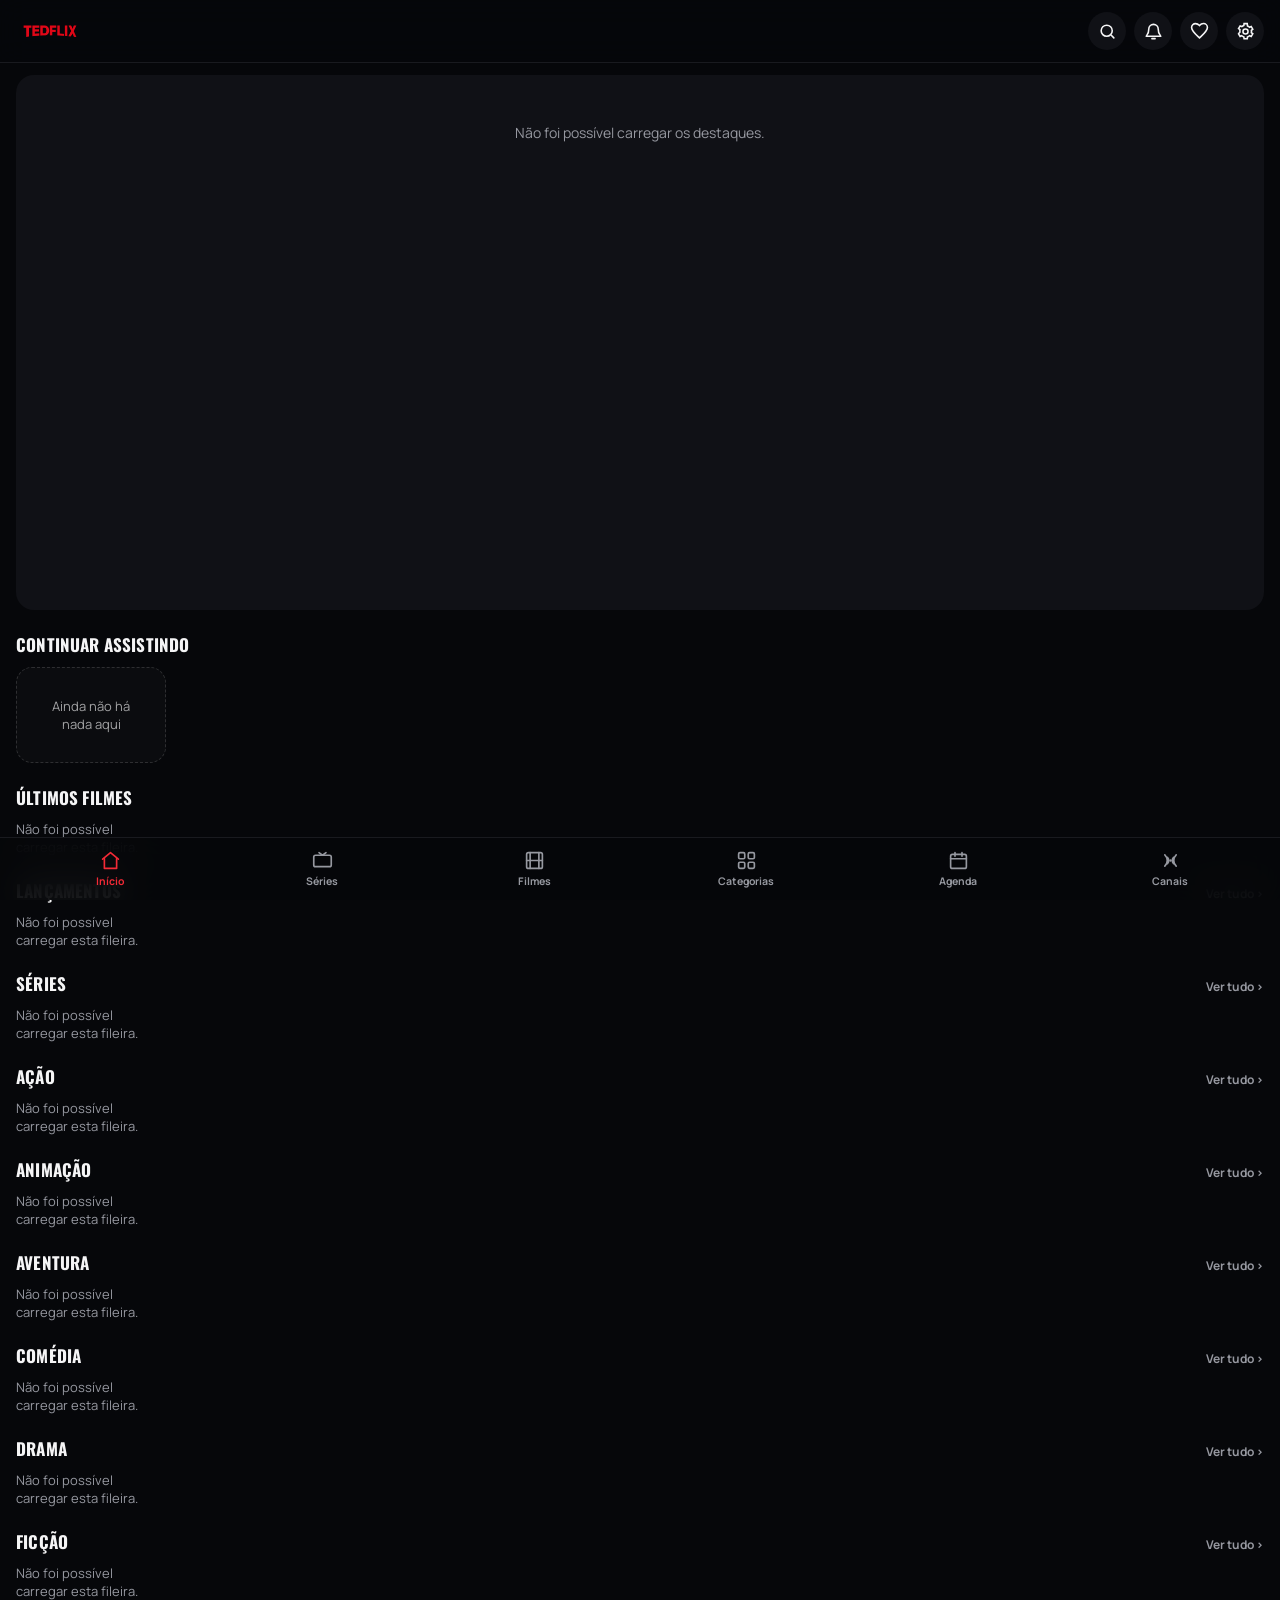
==== commit 354dbce2: "fix: load continue watching update in webview" ====
--- a/app/src/main/assets/tedflix/index.html
+++ b/app/src/main/assets/tedflix/index.html
@@ -20,7 +20,7 @@
 <!-- Player nativo (js/components/player.js): motor hls.js carregado sob demanda direto de cdn.jsdelivr.net -->
 <link rel="preconnect" href="https://cdn.jsdelivr.net" crossorigin />
 
-<link rel="stylesheet" href="css/style.css?v=20260825-1" />
+<link rel="stylesheet" href="css/style.css?v=20260831-cw2" />
 </head>
 <body>
   <header class="topbar" id="topbar">
@@ -50,6 +50,6 @@
 
   <nav class="tabbar" id="tabbar"></nav>
 
-  <script type="module" src="js/app.js?v=20260825-1"></script>
+  <script type="module" src="js/app.js?v=20260831-cw2"></script>
 </body>
 </html>
--- a/app/src/main/assets/tedflix/css/style.css
+++ b/app/src/main/assets/tedflix/css/style.css
@@ -594,6 +594,12 @@
 .cfg-choice-copy small { color: var(--muted-foreground); font-size: 12px; }
 .cfg-info-card { display: flex; align-items: center; gap: 12px; padding: 15px; color: var(--muted-foreground); }
 .cfg-info-card p { font-size: 12px; line-height: 1.45; }
+.cfg-version-card { display: flex; align-items: center; gap: 12px; min-height: 72px; padding: 15px 17px; }
+.cfg-version-card > .cfg-icon { flex: 0 0 auto; }
+.cfg-version-copy { display: flex; flex: 1; min-width: 0; flex-direction: column; gap: 4px; }
+.cfg-version-copy strong { font-size: 16px; }
+.cfg-version-copy small { color: var(--muted-foreground); font-size: 12px; line-height: 1.35; }
+.cfg-version-badge { flex: 0 0 auto; padding: 5px 9px; border: 1px solid color-mix(in oklab, #55db7a 60%, transparent); border-radius: 999px; color: #55db7a; font-size: 11px; font-weight: 900; text-transform: uppercase; }
 .cfg-profiles-grid { display: grid; grid-template-columns: repeat(auto-fit, minmax(104px, 1fr)); gap: 18px 10px; align-items: start; margin: 22px 0; }
 .cfg-profile-mini, .cfg-profile-add { position: relative; display: grid; justify-items: center; gap: 8px; min-width: 0; text-align: center; }
 .cfg-profile-mini { padding: 3px; }
@@ -903,3 +909,16 @@
   .live-heading { align-items: flex-start; flex-direction: column; gap: 0; }
   .live-status { margin: 0 16px 0; }
 }
+
+.continue-empty {
+  width: 100%;
+  min-height: 96px;
+  display: grid;
+  place-items: center;
+  padding: 28px 20px;
+  border: 1px dashed rgba(255,255,255,.14);
+  border-radius: 16px;
+  color: rgba(255,255,255,.62);
+  text-align: center;
+  background: rgba(255,255,255,.025);
+}
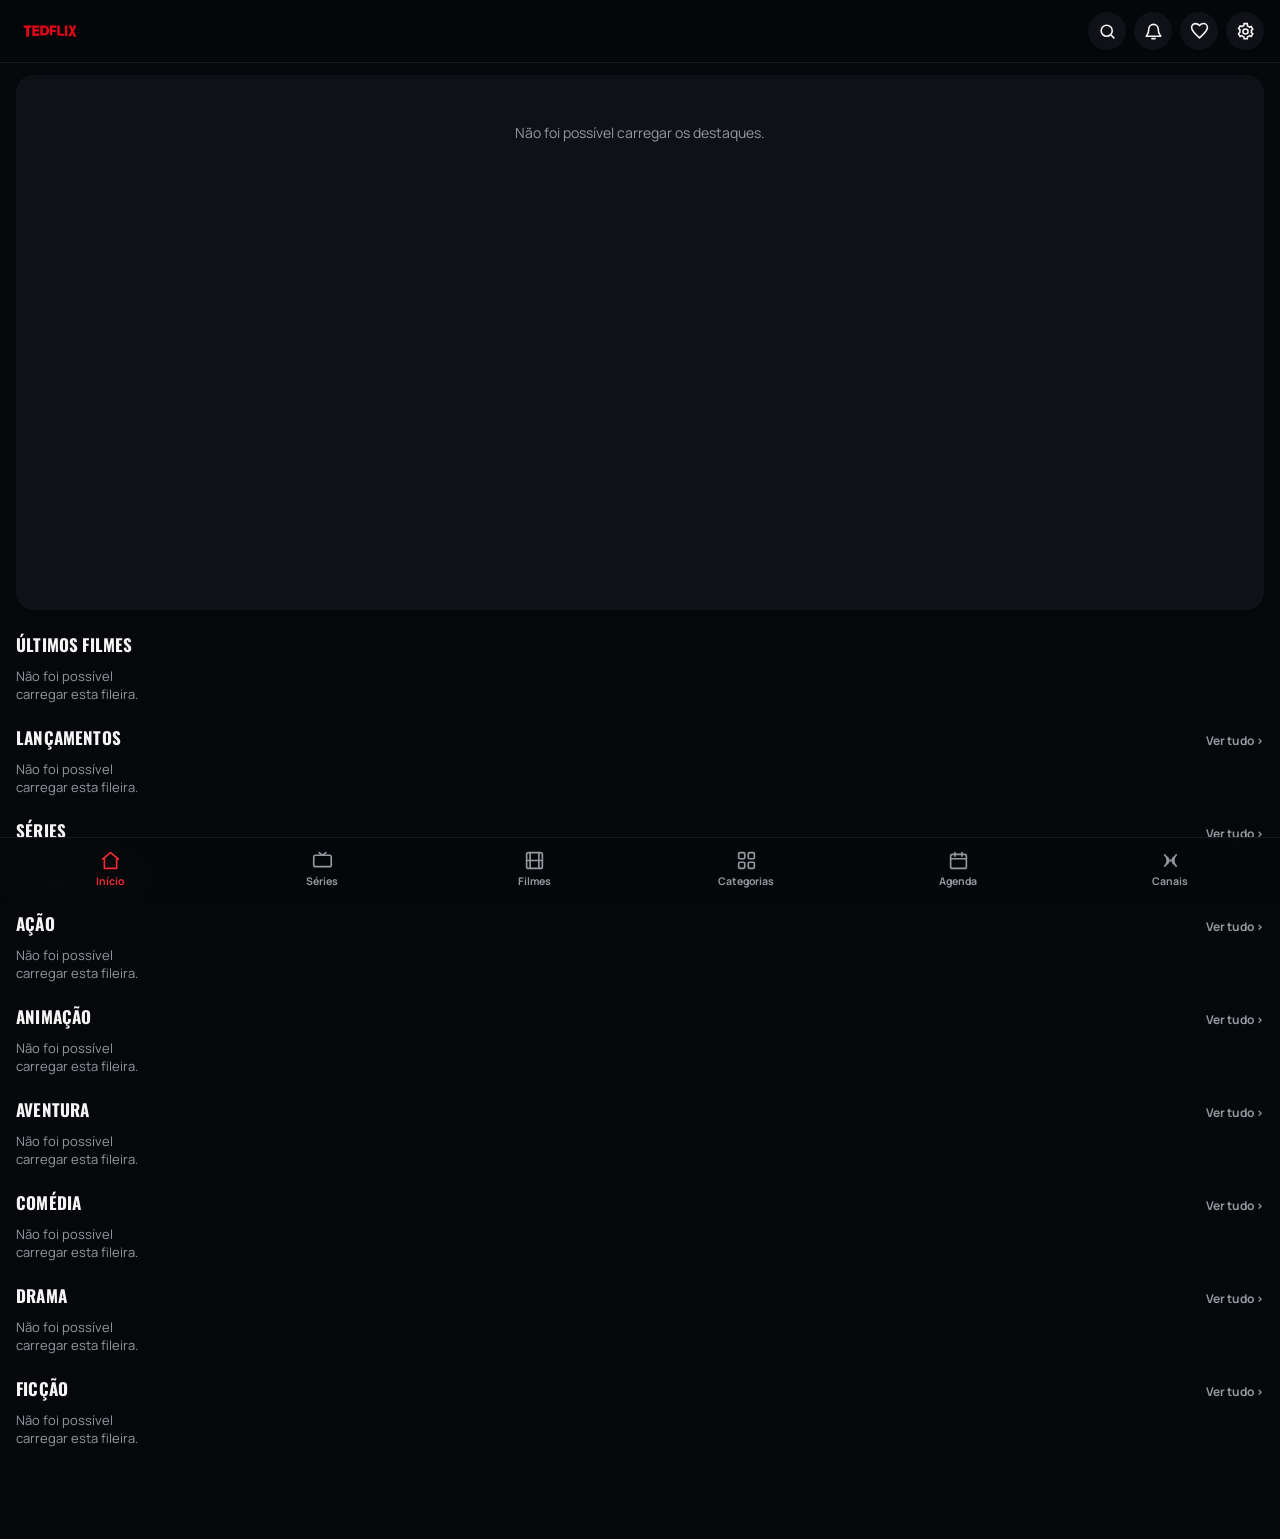
==== commit aa6709f5: "release: finalize Tedflix 1.28.11" ====
--- a/app/src/main/assets/tedflix/index.html
+++ b/app/src/main/assets/tedflix/index.html
@@ -20,7 +20,7 @@
 <!-- Player nativo (js/components/player.js): motor hls.js carregado sob demanda direto de cdn.jsdelivr.net -->
 <link rel="preconnect" href="https://cdn.jsdelivr.net" crossorigin />
 
-<link rel="stylesheet" href="css/style.css?v=20260831-cw2" />
+<link rel="stylesheet" href="css/style.css?v=20260825-1" />
 </head>
 <body>
   <header class="topbar" id="topbar">
@@ -50,6 +50,6 @@
 
   <nav class="tabbar" id="tabbar"></nav>
 
-  <script type="module" src="js/app.js?v=20260831-cw2"></script>
+  <script type="module" src="js/app.js?v=20260825-1"></script>
 </body>
 </html>
--- a/app/src/main/assets/tedflix/css/style.css
+++ b/app/src/main/assets/tedflix/css/style.css
@@ -909,16 +909,3 @@
   .live-heading { align-items: flex-start; flex-direction: column; gap: 0; }
   .live-status { margin: 0 16px 0; }
 }
-
-.continue-empty {
-  width: 100%;
-  min-height: 96px;
-  display: grid;
-  place-items: center;
-  padding: 28px 20px;
-  border: 1px dashed rgba(255,255,255,.14);
-  border-radius: 16px;
-  color: rgba(255,255,255,.62);
-  text-align: center;
-  background: rgba(255,255,255,.025);
-}
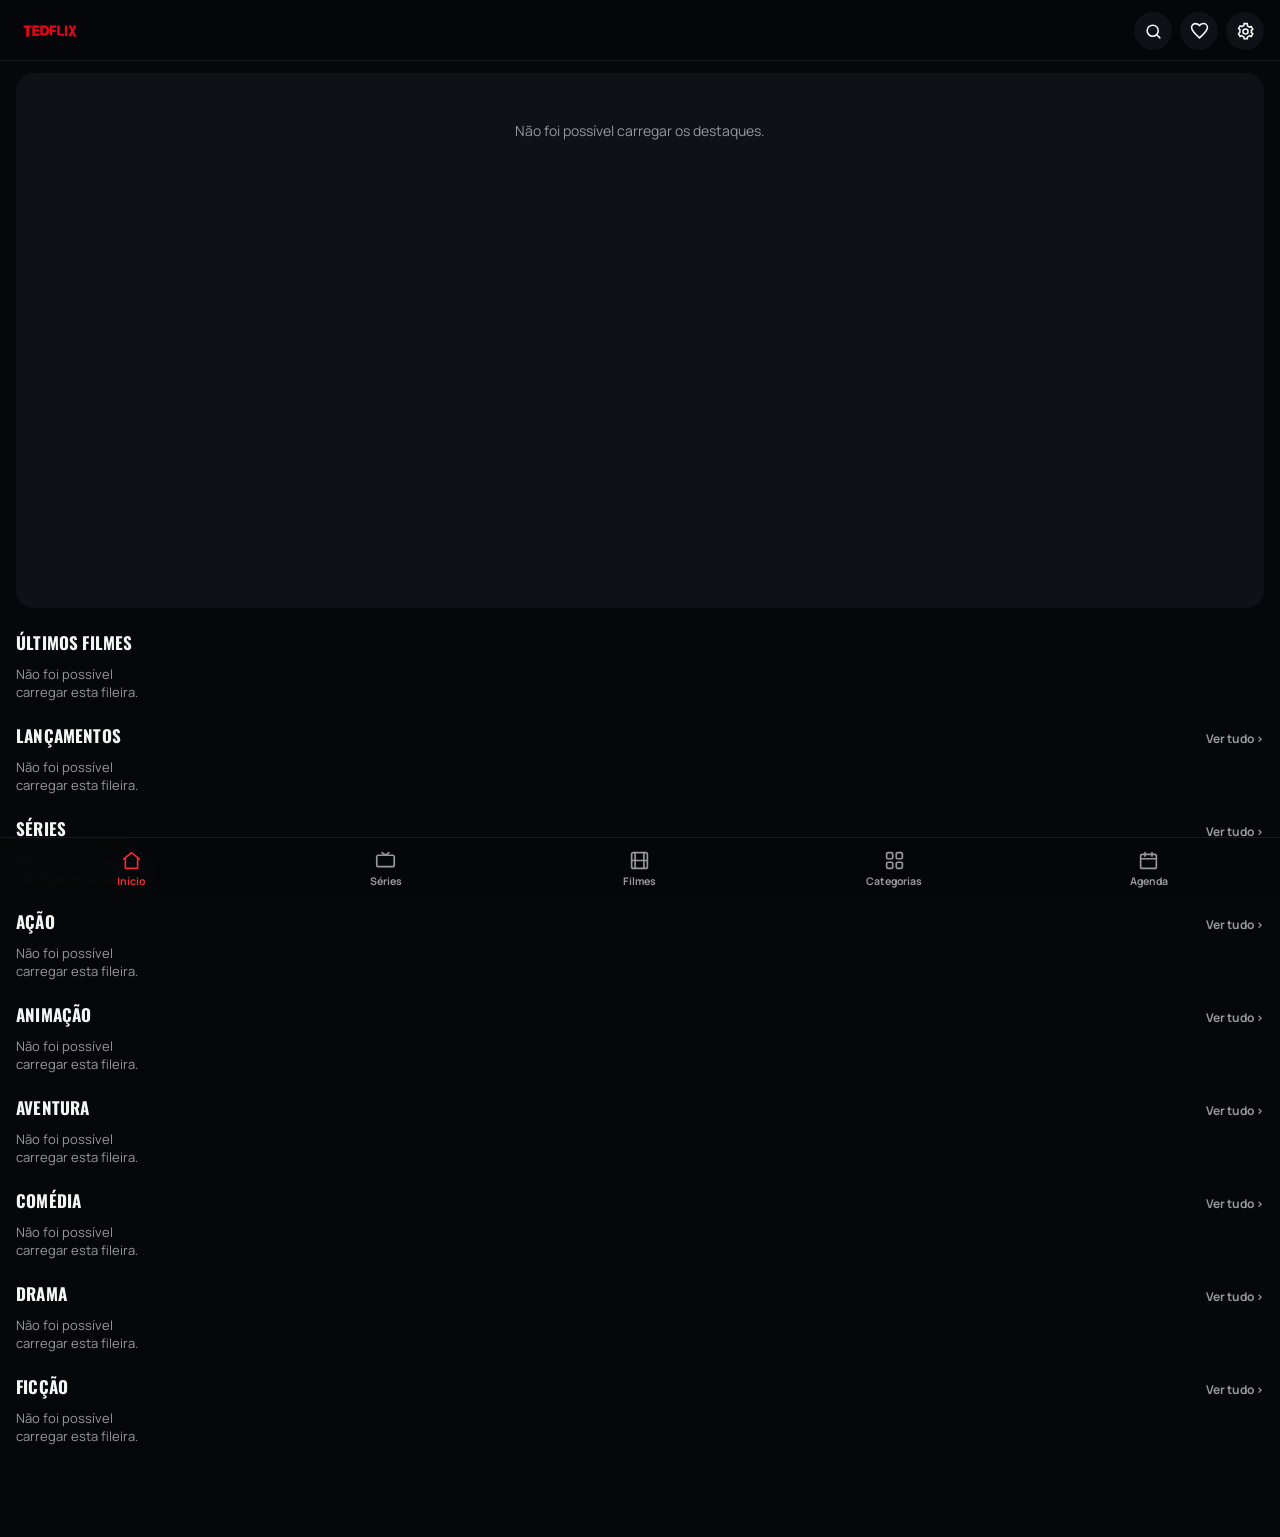
==== commit 8601bde9: "chore: registrar APIs atuais e versão do app" ====
--- a/app/src/main/assets/tedflix/index.html
+++ b/app/src/main/assets/tedflix/index.html
@@ -14,7 +14,7 @@
 
 <link rel="preconnect" href="https://image.tmdb.org" crossorigin />
 <link rel="preconnect" href="https://novelasflix.video" crossorigin />
-<link rel="preconnect" href="https://tedtv.onrender.com" crossorigin />
+<link rel="preconnect" href="https://servidores-ted-auth-1.onrender.com" crossorigin />
 <link rel="preconnect" href="https://fonts.gstatic.com" crossorigin />
 <link rel="stylesheet" href="https://fonts.googleapis.com/css2?family=Oswald:wght@500;600;700&family=Manrope:wght@400;500;700;800&display=swap" />
 <!-- Player nativo (js/components/player.js): motor hls.js carregado sob demanda direto de cdn.jsdelivr.net -->
@@ -31,10 +31,6 @@
       <a class="icon-btn" href="#/busca" aria-label="Buscar">
         <svg viewBox="0 0 24 24" aria-hidden="true"><circle cx="11" cy="11" r="7"/><path d="M20 20l-3.2-3.2"/></svg>
       </a>
-      <button class="icon-btn" type="button" aria-label="Notificações" title="Notificações" onclick="window.AndroidPlayer?.openNotifications?.()">
-        <svg viewBox="0 0 24 24" aria-hidden="true"><path d="M18 9a6 6 0 0 0-12 0c0 7-3 7-3 9h18c0-2-3-2-3-9M10 21h4"/></svg>
-        <span id="notif-badge" class="topbar-badge" aria-hidden="true"></span>
-      </button>
       <button class="icon-btn" type="button" aria-label="Favoritos" title="Favoritos" onclick="window.AndroidPlayer?.openFavorites?.()">
         <svg viewBox="0 0 24 24" aria-hidden="true"><path d="m12 20-1.4-1.3C5.6 14.2 2 10.9 2 6.9A4.9 4.9 0 0 1 6.9 2c1.9 0 3.7.9 5.1 2.4A6.7 6.7 0 0 1 17.1 2 4.9 4.9 0 0 1 22 6.9c0 4-3.6 7.3-8.6 11.8L12 20Z"/></svg>
         <span id="fav-badge" class="topbar-badge" aria-hidden="true"></span>
--- a/app/src/main/assets/tedflix/css/style.css
+++ b/app/src/main/assets/tedflix/css/style.css
@@ -44,7 +44,8 @@
 .topbar {
   position: sticky; top: 0; z-index: 40;
   display: flex; align-items: center; justify-content: space-between;
-  gap: 12px; width: 100%; min-width: 0; padding: 12px 16px;
+  gap: 12px; width: 100%; min-width: 0;
+  padding: max(12px, env(safe-area-inset-top)) 16px 10px;
   overflow: hidden;
   background: color-mix(in oklab, var(--background) 80%, transparent);
   backdrop-filter: blur(14px);
@@ -124,7 +125,7 @@
   position: relative; aspect-ratio: 2 / 3; width: 100%;
   overflow: hidden; border-radius: 12px; background: var(--surface);
 }
- .card img { width: 100%; height: 100%; object-fit: cover; opacity: 0; transition: opacity 0.3s; }
+ .card img { display: block; width: 100%; height: 100%; object-fit: cover; opacity: 1; transition: opacity 0.3s; }
  .card img.on { opacity: 1; }
 .progress-track {
   position: absolute; left: 7px; right: 7px; bottom: 7px; height: 4px;
@@ -239,7 +240,7 @@
 /* ---------- desempenho de rolagem ---------- */
 .section { content-visibility: auto; contain-intrinsic-size: 260px; }
 .rail { overscroll-behavior-x: contain; }
-.thumb img { opacity: 0; transition: opacity .18s ease; }
+.thumb img { opacity: 1; transition: opacity .18s ease; }
 .thumb img.on { opacity: 1; }
 
 /* ---------- página assistir (cinema) ---------- */
@@ -600,6 +601,11 @@
 .cfg-version-copy strong { font-size: 16px; }
 .cfg-version-copy small { color: var(--muted-foreground); font-size: 12px; line-height: 1.35; }
 .cfg-version-badge { flex: 0 0 auto; padding: 5px 9px; border: 1px solid color-mix(in oklab, #55db7a 60%, transparent); border-radius: 999px; color: #55db7a; font-size: 11px; font-weight: 900; text-transform: uppercase; }
+.cfg-developer-card { display: flex; align-items: center; gap: 13px; min-height: 72px; padding: 13px 17px; border-color: #9a50ff; background: linear-gradient(105deg, color-mix(in oklab, #9a50ff 10%, var(--surface)), color-mix(in oklab, var(--surface) 94%, #000)); }
+.cfg-developer-mark { display: grid; place-items: center; flex: 0 0 auto; width: 42px; height: 42px; border-radius: 10px; background: color-mix(in oklab, #9a50ff 24%, var(--background)); color: #a65cff; box-shadow: 0 0 18px color-mix(in oklab, #9a50ff 18%, transparent); }
+.cfg-developer-mark svg { width: 27px; height: 27px; fill: none; stroke: currentColor; stroke-width: 1.7; stroke-linecap: round; stroke-linejoin: round; }
+.cfg-developer-copy { font-size: 16px; color: var(--foreground); }
+.cfg-developer-copy strong { color: #a65cff; font-weight: 800; }
 .cfg-profiles-grid { display: grid; grid-template-columns: repeat(auto-fit, minmax(104px, 1fr)); gap: 18px 10px; align-items: start; margin: 22px 0; }
 .cfg-profile-mini, .cfg-profile-add { position: relative; display: grid; justify-items: center; gap: 8px; min-width: 0; text-align: center; }
 .cfg-profile-mini { padding: 3px; }
@@ -665,7 +671,7 @@
 @keyframes cfg-toast-in { from { opacity: 0; transform: translate(-50%, 10px); } to { opacity: 1; transform: translate(-50%, 0); } }
 @media (max-width: 380px) {
   html, body, #app, .app, .page { max-width: 100%; overflow-x: hidden; }
-  .topbar { gap: 6px; padding-inline: 10px; }
+  .topbar { gap: 6px; padding-inline: 10px; padding-bottom: 9px; }
   .brand { width: min(132px, 38vw); height: 32px; }
   .topbar-acoes { gap: 6px; }
   .icon-btn { width: 36px; height: 36px; }
